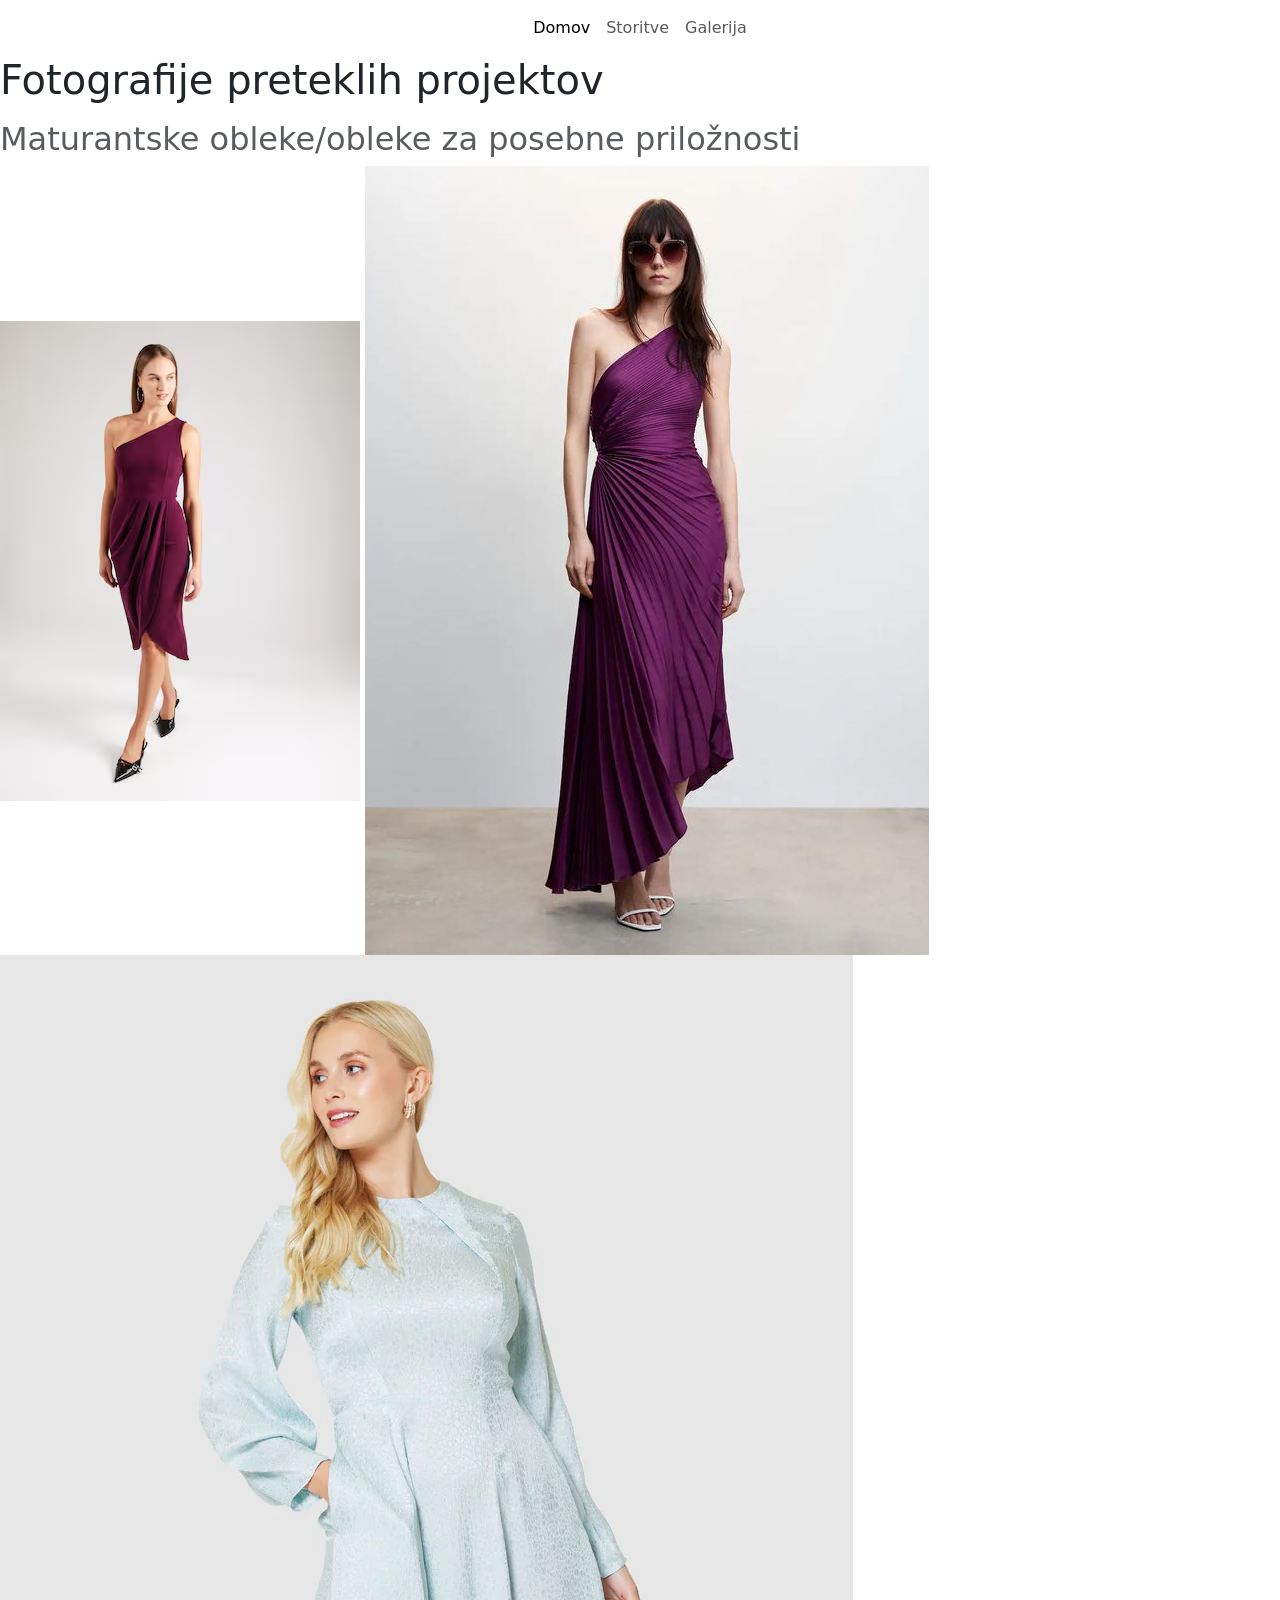
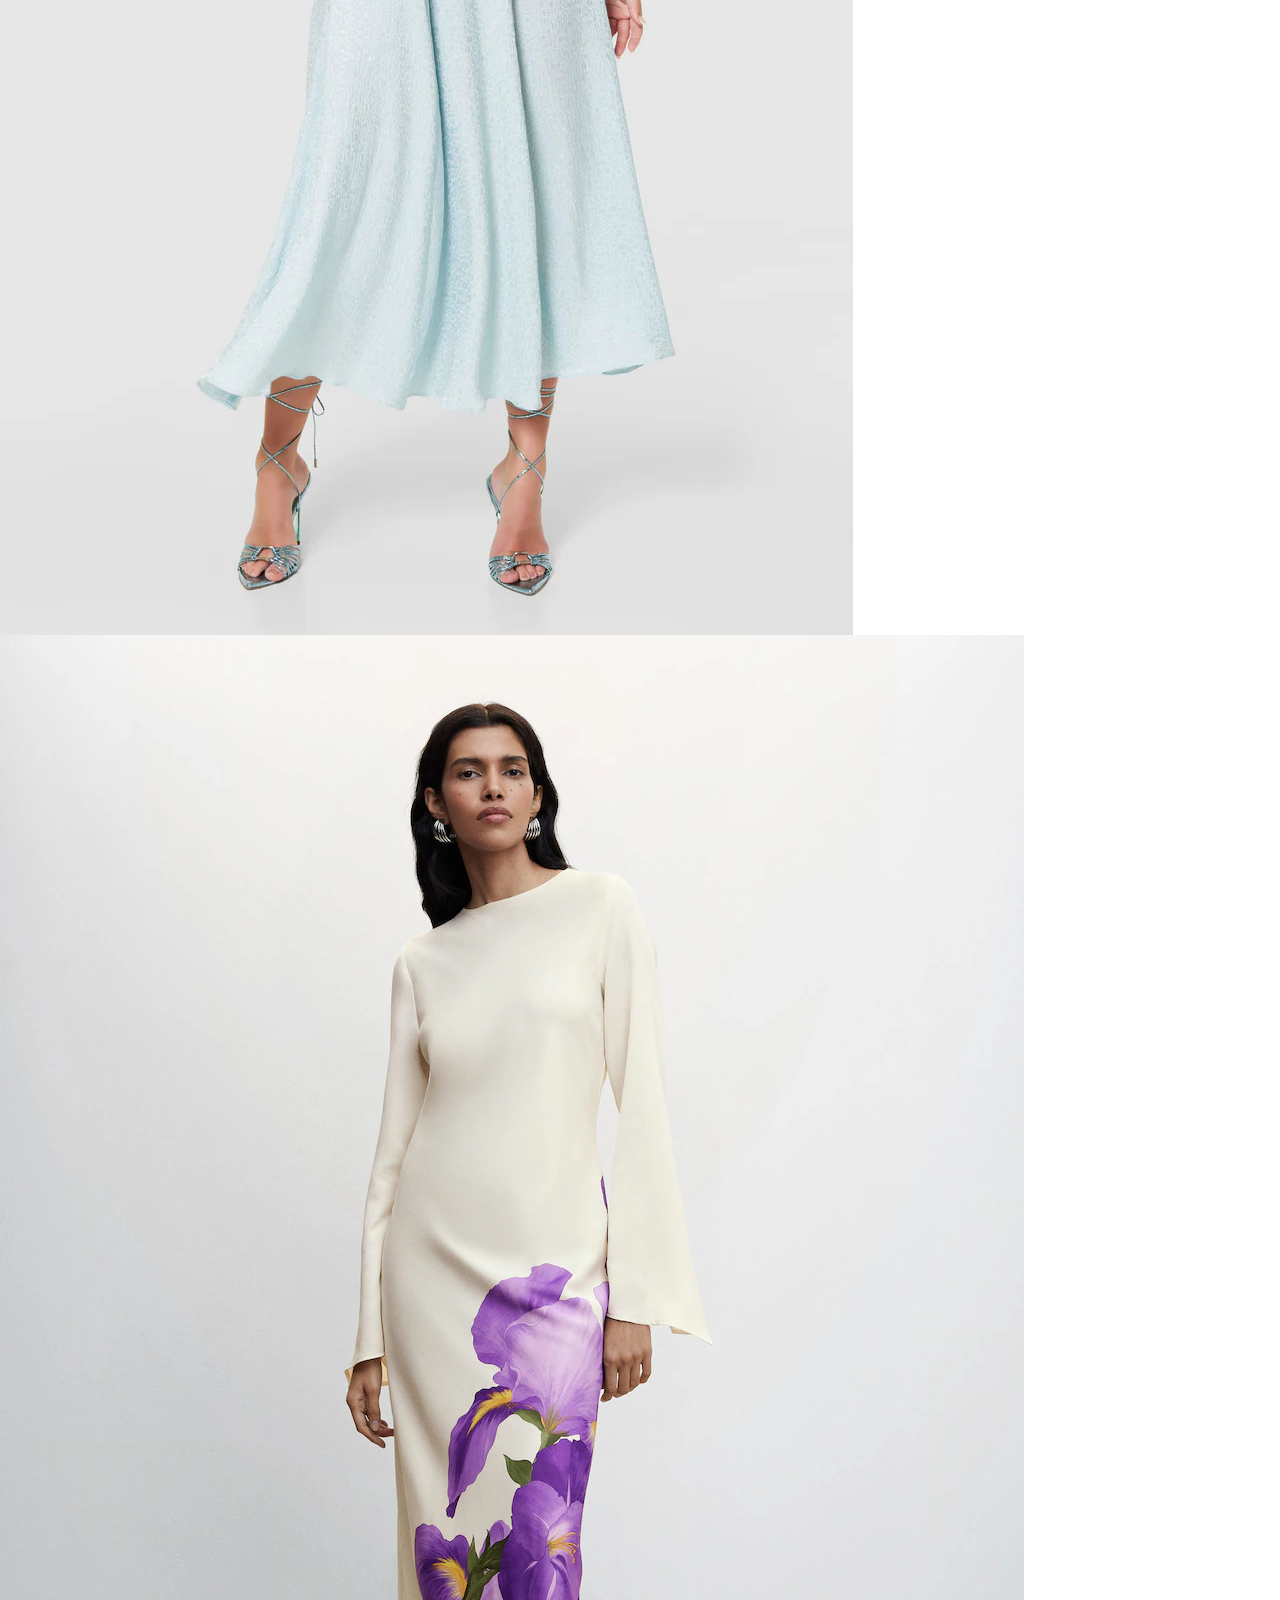
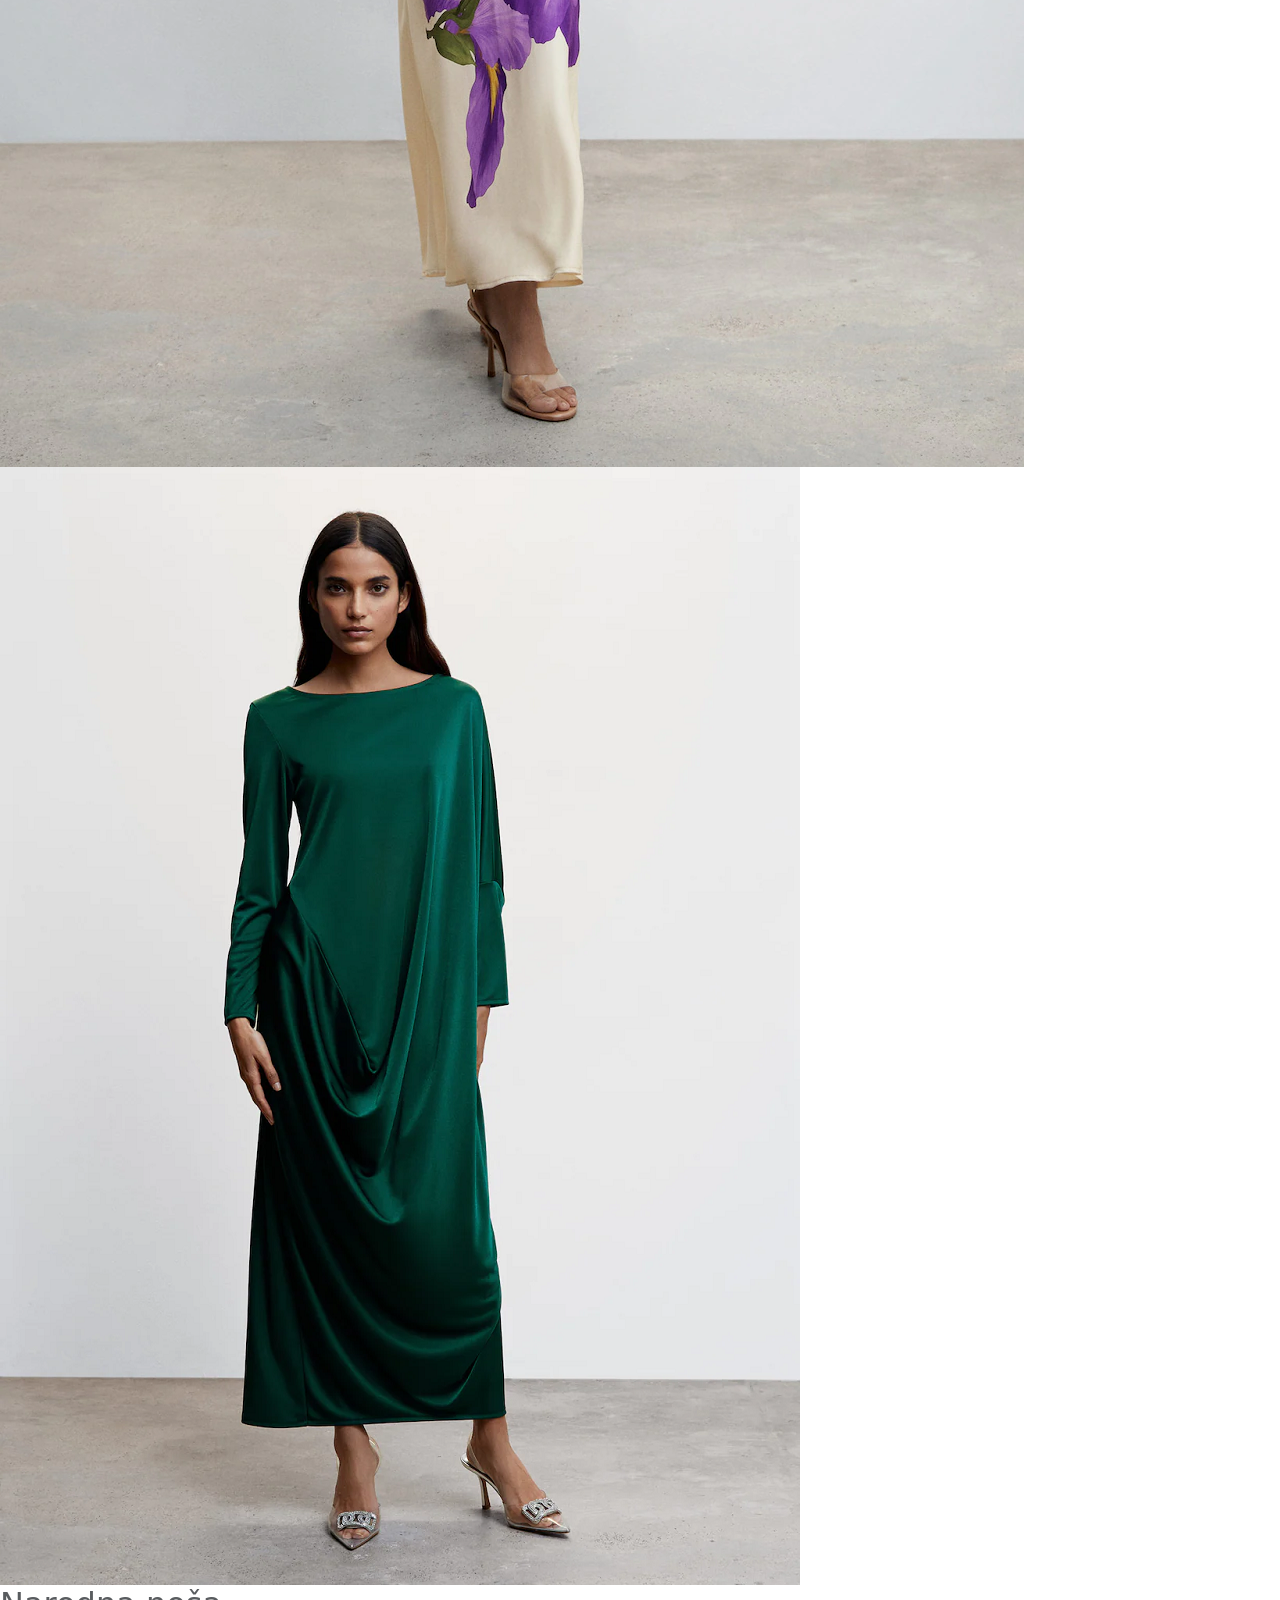
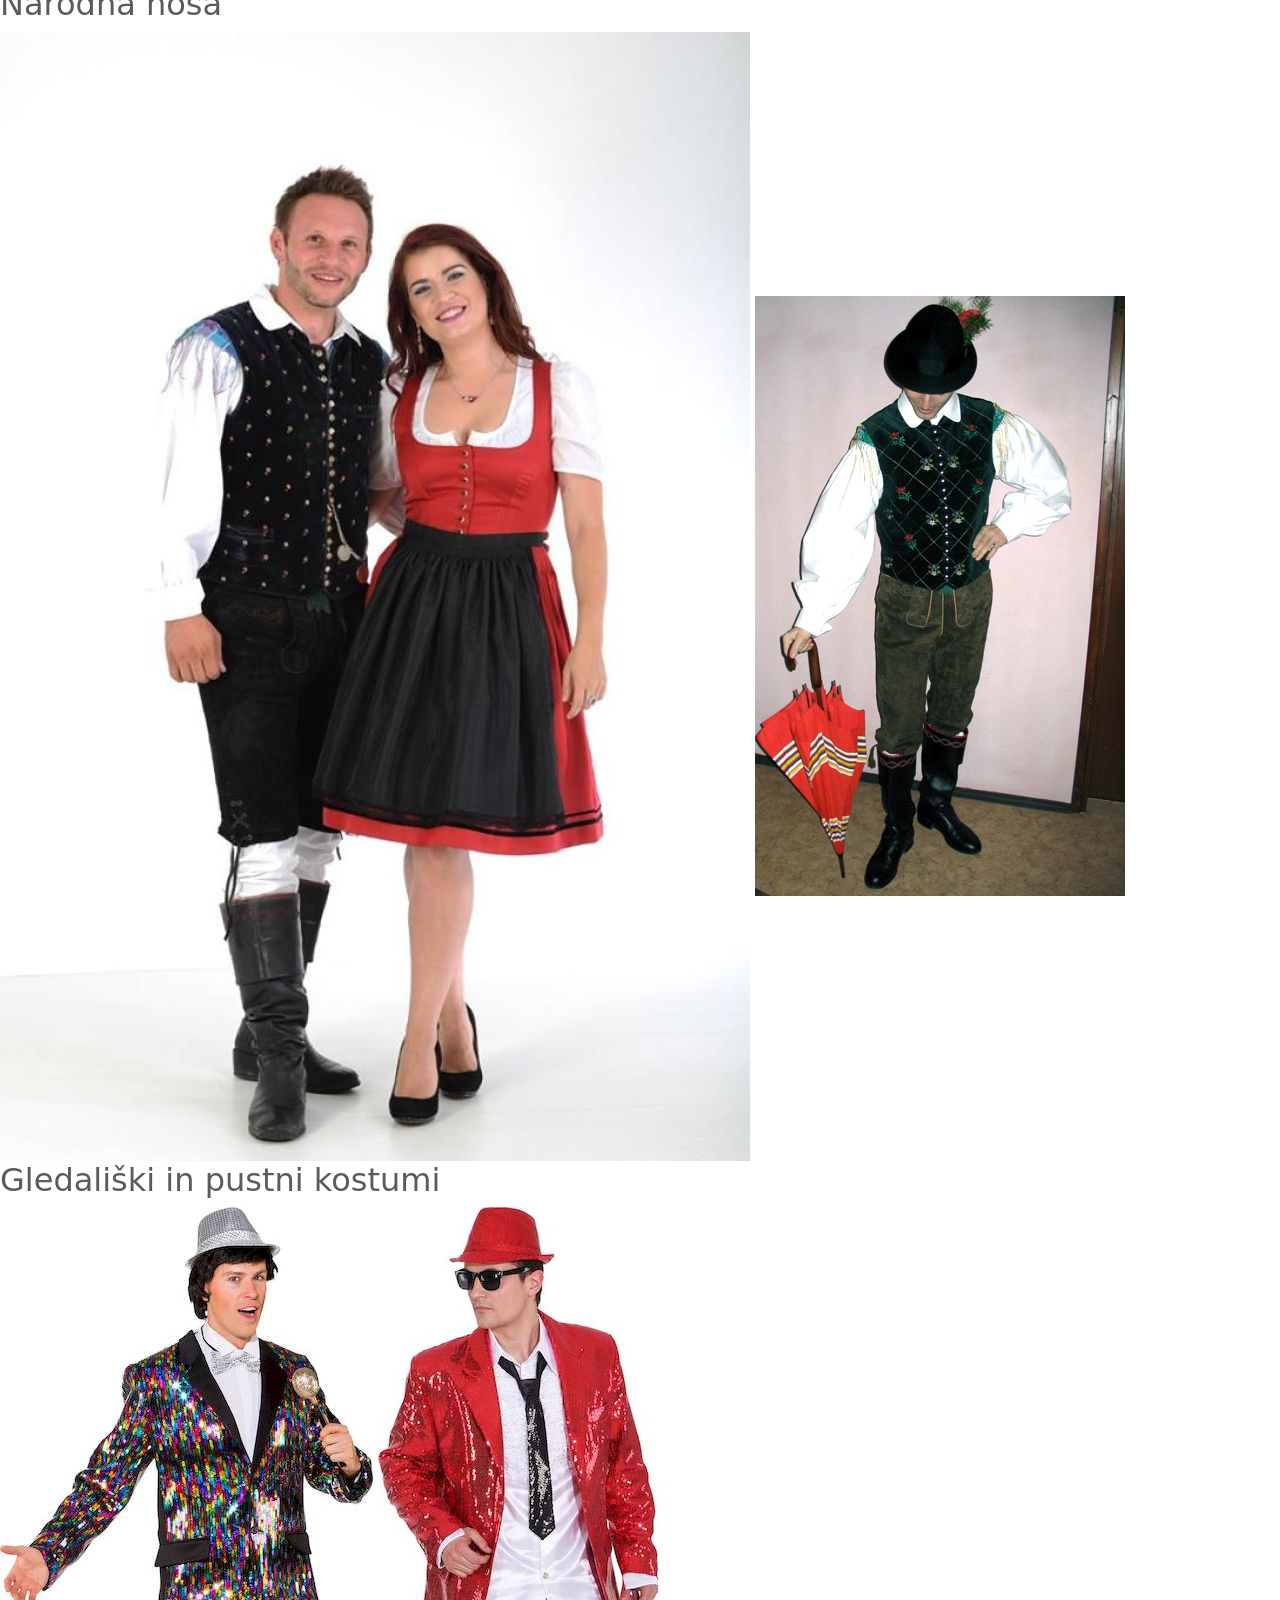
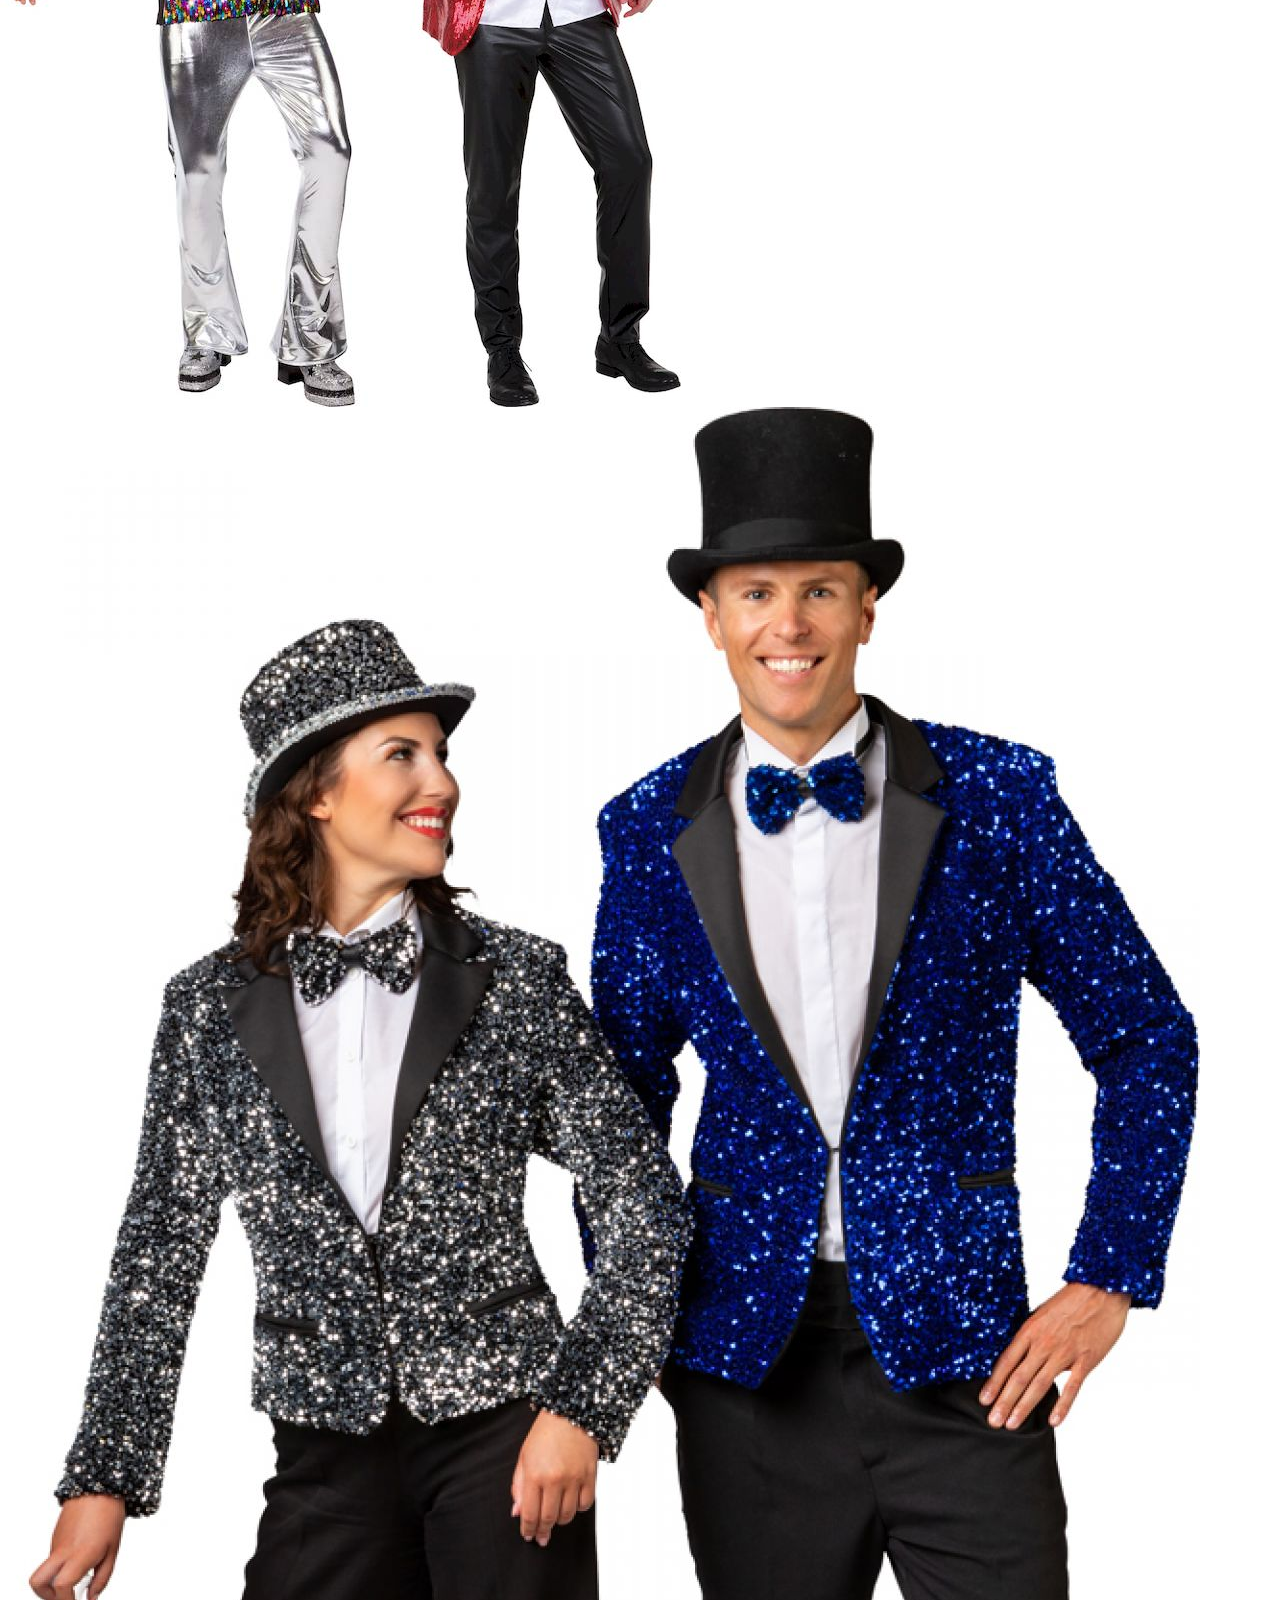
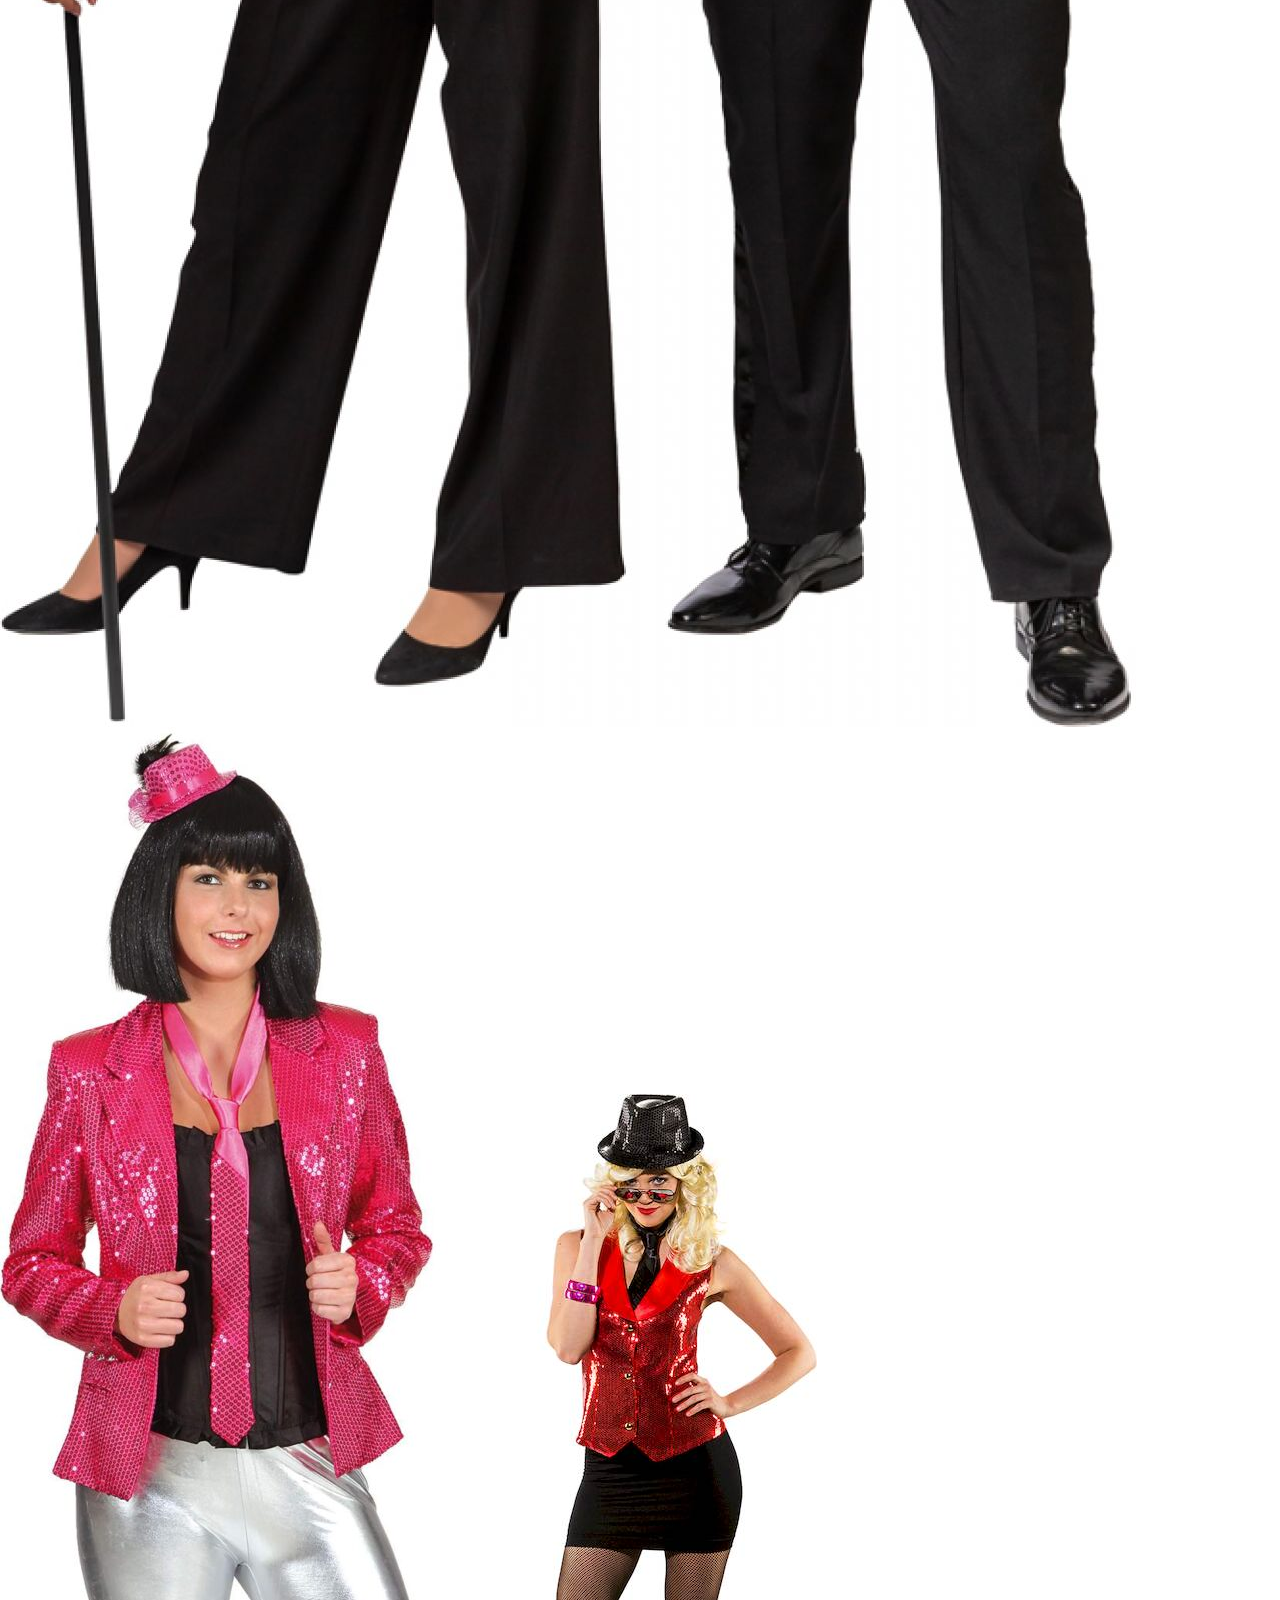
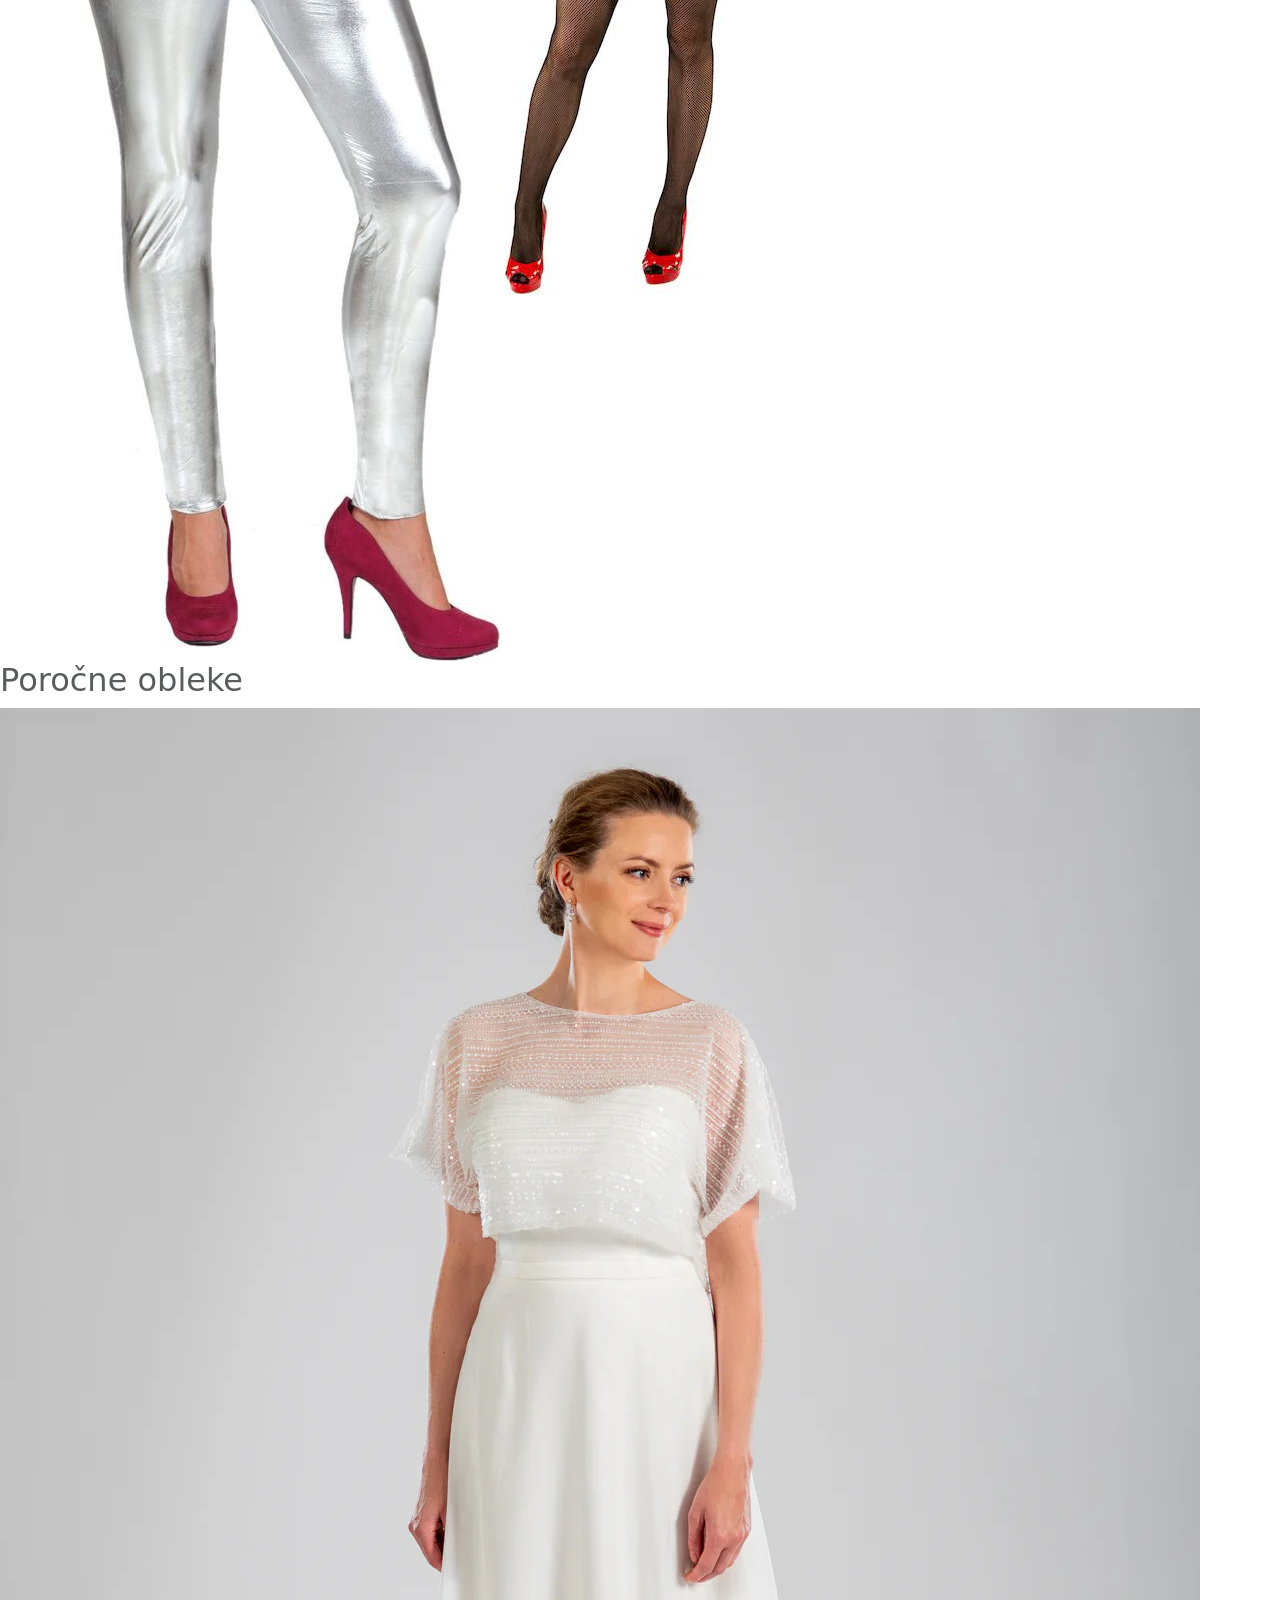
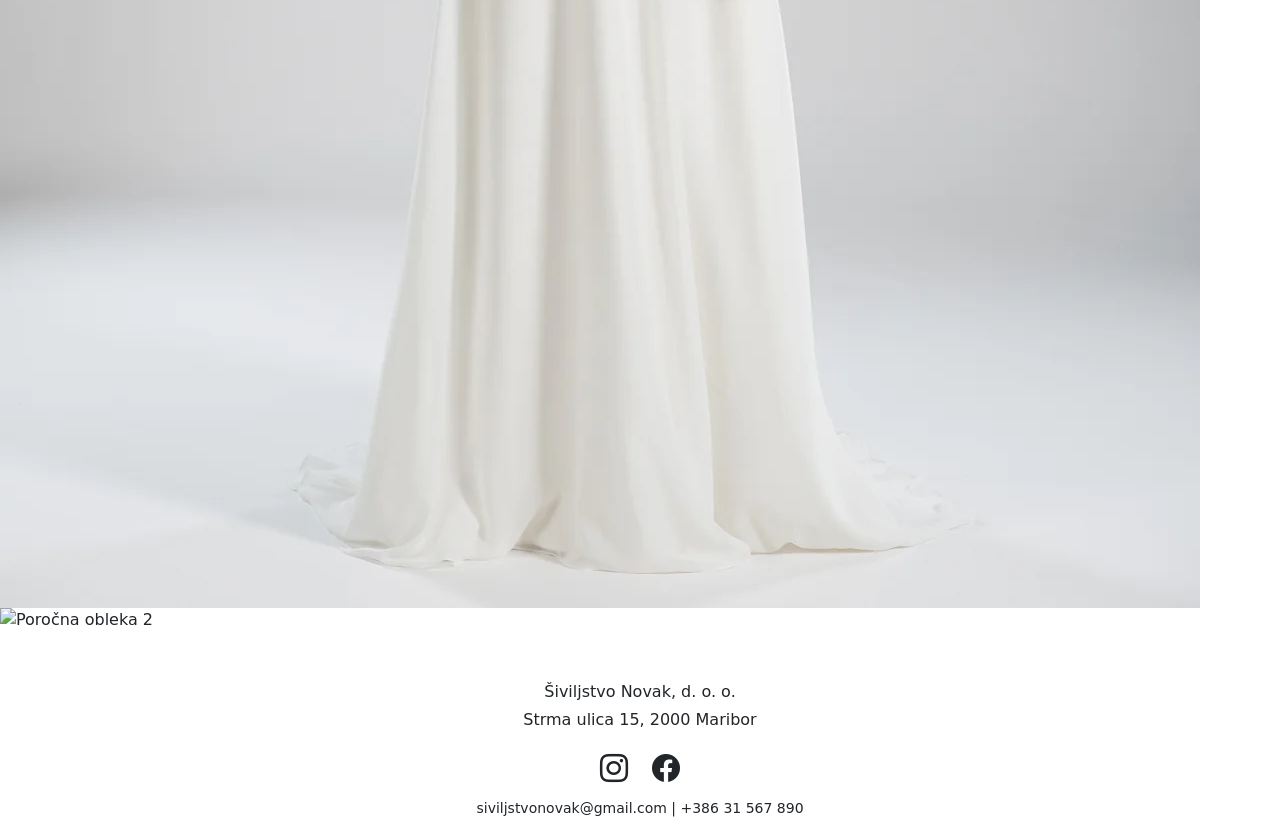
==== projekt/data/www/galerija.html @ 1df6805d "Add files via upload" ====
<!DOCTYPE html>
<html lang="sl">
<head>
    <meta charset="UTF-8">
    <meta name="viewport" content="width=device-width, initial-scale=1.0">
    <title>Galerija</title>
    <link href="https://cdn.jsdelivr.net/npm/bootstrap@5.3.0/dist/css/bootstrap.min.css" rel="stylesheet">
    <link rel="stylesheet" href="style.scss">
    <link rel="stylesheet" href="galerija.css">
    <link rel="stylesheet" href="https://cdn.jsdelivr.net/npm/bootstrap-icons@1.11.0/font/bootstrap-icons.css">
    <link rel="preconnect" href="https://fonts.googleapis.com">
    <link rel="preconnect" href="https://fonts.gstatic.com" crossorigin>
    <link href="https://fonts.googleapis.com/css2?family=Open+Sans:ital,wght@0,400;0,600;1,400&family=Playfair+Display:ital,wght@0,400..900;1,400..900&display=swap" rel="stylesheet">
   
</head>
<body>

    <nav class="navbar navbar-expand-lg sticky-top">
        <div class="container">
            <button class="navbar-toggler" type="button" data-bs-toggle="collapse" data-bs-target="#navbarNav">
                <span class="navbar-toggler-icon"></span>
            </button>
            <div class="collapse navbar-collapse justify-content-center" id="navbarNav">
                <ul class="navbar-nav">
                    <li class="nav-item"><a class="nav-link active" href="index.html">Domov</a></li>
                    <li class="nav-item"><a class="nav-link" href="storitve.html">Storitve</a></li>
                    <li class="nav-item"><a class="nav-link" href="galerija.html">Galerija</a></li>
                </ul>
            </div>
        </div>
    </nav>
    
        <h1 class="mb-3">Fotografije preteklih projektov</h1>

    <section class="gallery-section">
        <h2 class="text-muted">Maturantske obleke/obleke za posebne priložnosti</h2>
        <div class="image-row">
            <img src="maturantska1.jpg" alt="Obleka 1">
            <img src="maturantska2.jpg" alt="Obleka 2">
            <img src="maturantska3.jpg" alt="Obleka 3">
            <img src="maturantska4.jpg" alt="Obleka 4">
            <img src="maturantska5.jpg" alt="Obleka 5">
        </div>

        <h2 class="text-muted">Narodna noša</h2>
        <div class="image-row">
            <img src="narodna1.jpg" alt="Narodna noša 1">
            <img src="narodna2.jpg" alt="Narodna noša 2">
        </div>

        <h2 class="text-muted">Gledališki in pustni kostumi</h2>
        <div class="image-row">
            <img src="pust1.jpg" class="kostum-slika" alt="Kostum 1">
            <img src="pust2.jpg" class="kostum-slika" alt="Kostum 2">
            <img src="pust3.jpg" class="kostum-slika" alt="Kostum 3">
            <img src="pust4.jpg" class="kostum-slika" alt="Kostum 4">
            <img src="pust5.jpg" class="kostum-slika" alt="Kostum 5">
        </div>

        <h2 class="text-muted">Poročne obleke</h2>
        <div class="image-row">
            <img src="porocna1.jpg" alt="Poročna obleka 1">
            <img src="poročna2.jpg" alt="Poročna obleka 2">
        </div>
    </section>

    <footer class="footer py-4"></footer>
        <div class="container text-center">
            <p class="mb-1">Šiviljstvo Novak, d. o. o.</p>
            <p>Strma ulica 15, 2000 Maribor</p>
            <div class="fs-3 mb-2">
                <i class="bi bi-instagram me-3"></i>
                <i class="bi bi-facebook"></i>
            </div>
            <p class="small">siviljstvonovak@gmail.com | +386 31 567 890</p>
        </div>
    </footer>


</body>
</html>
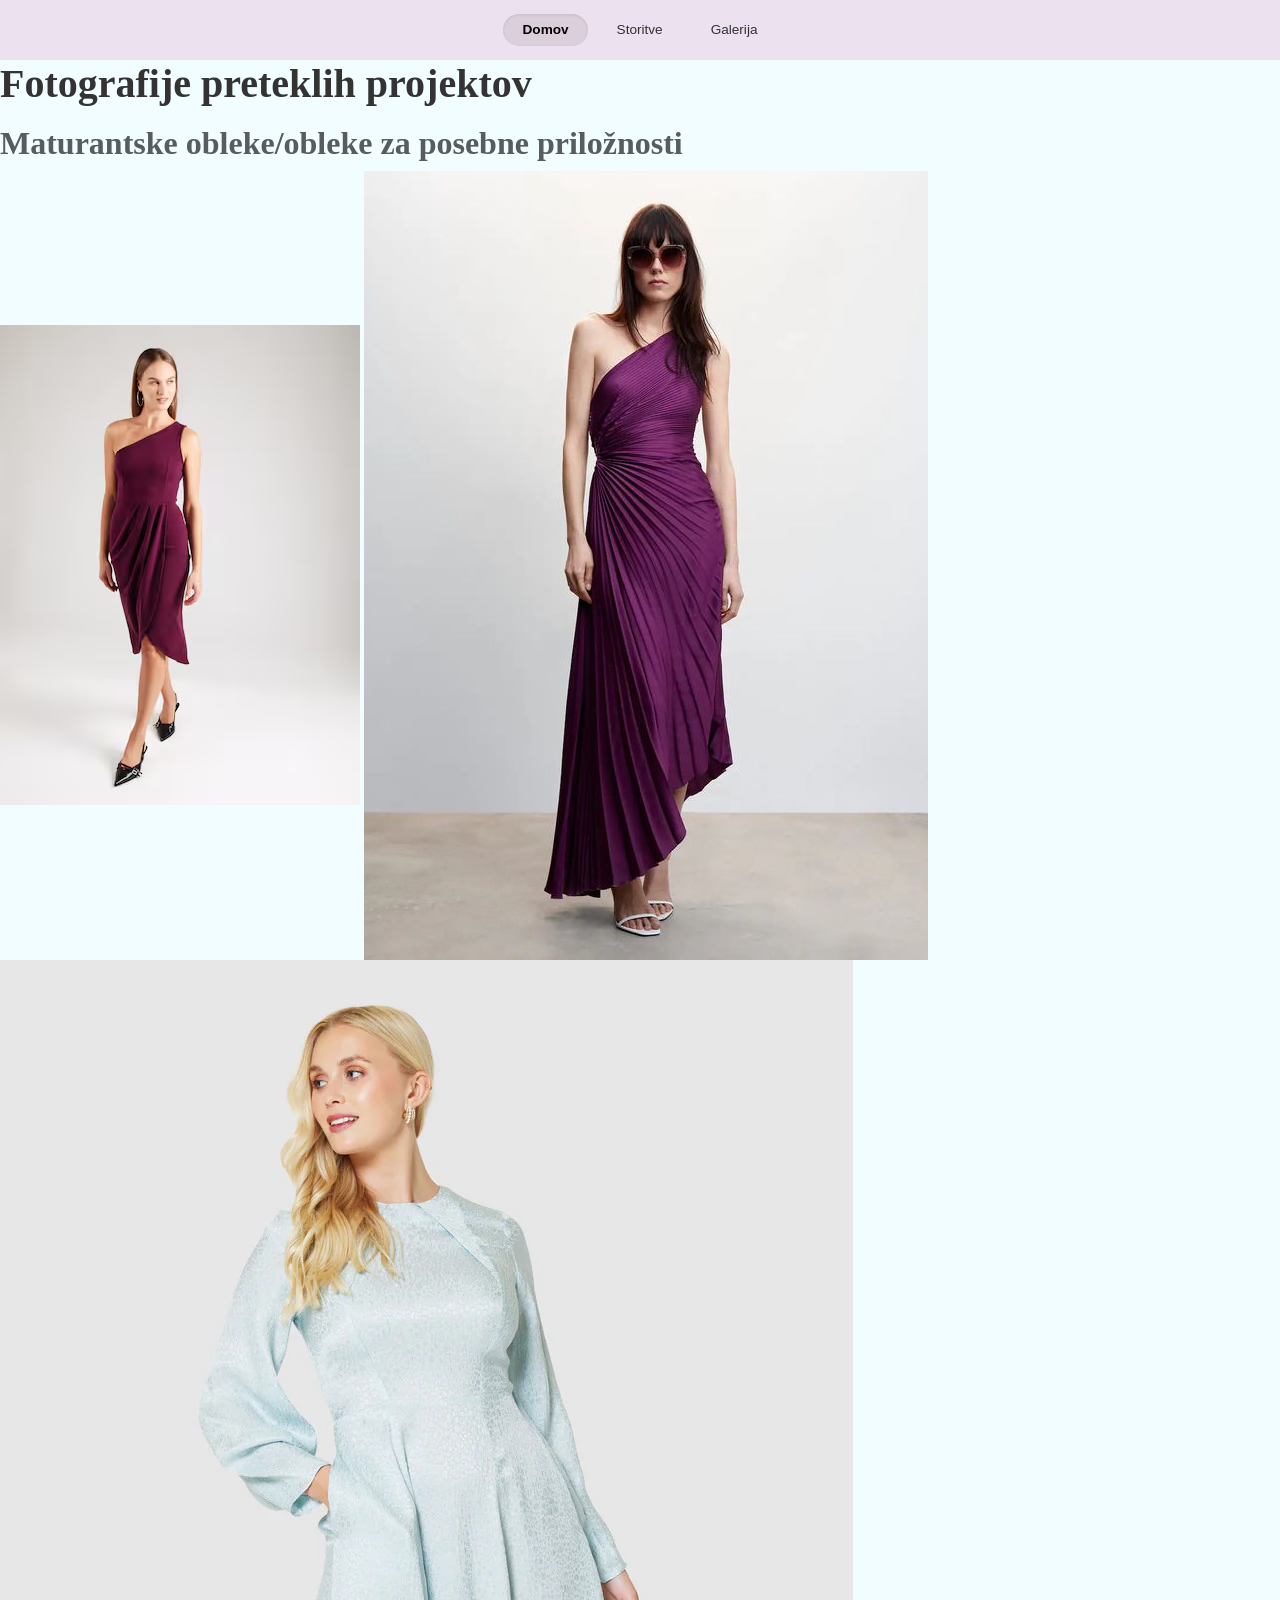
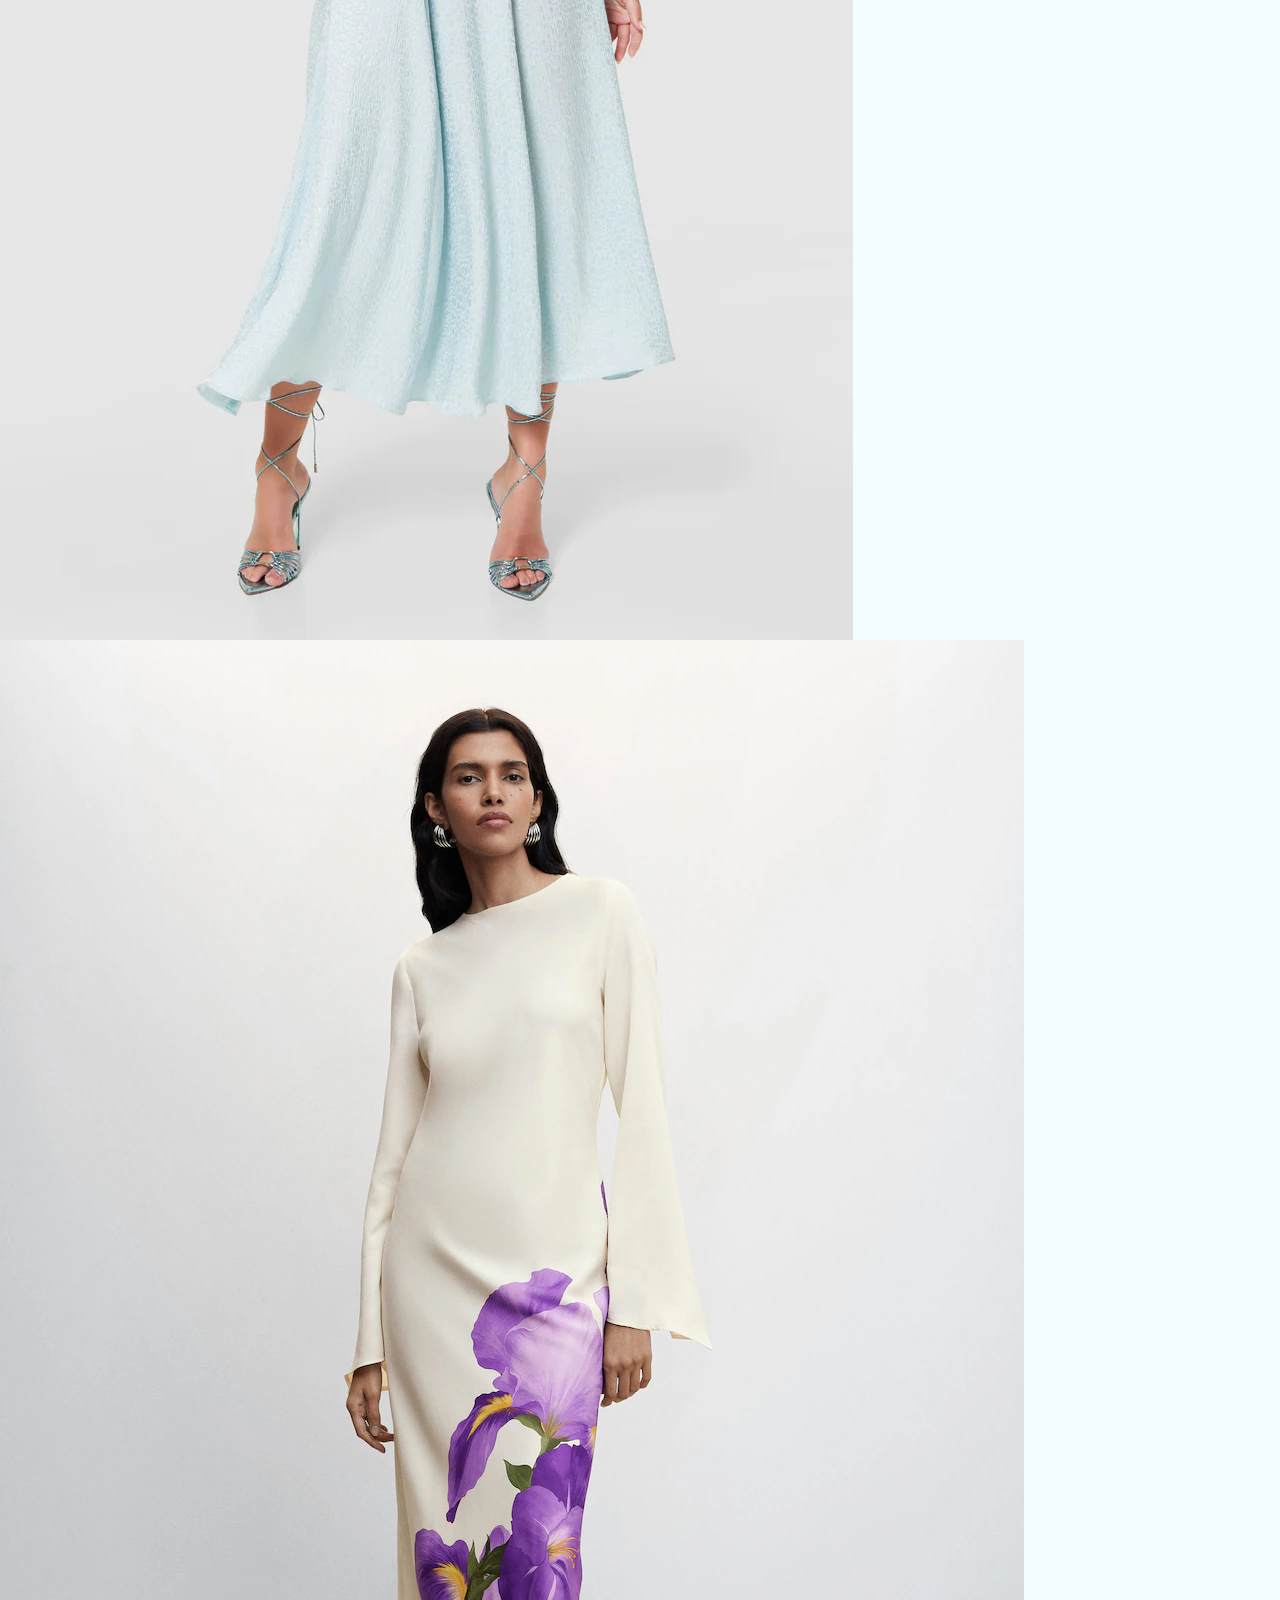
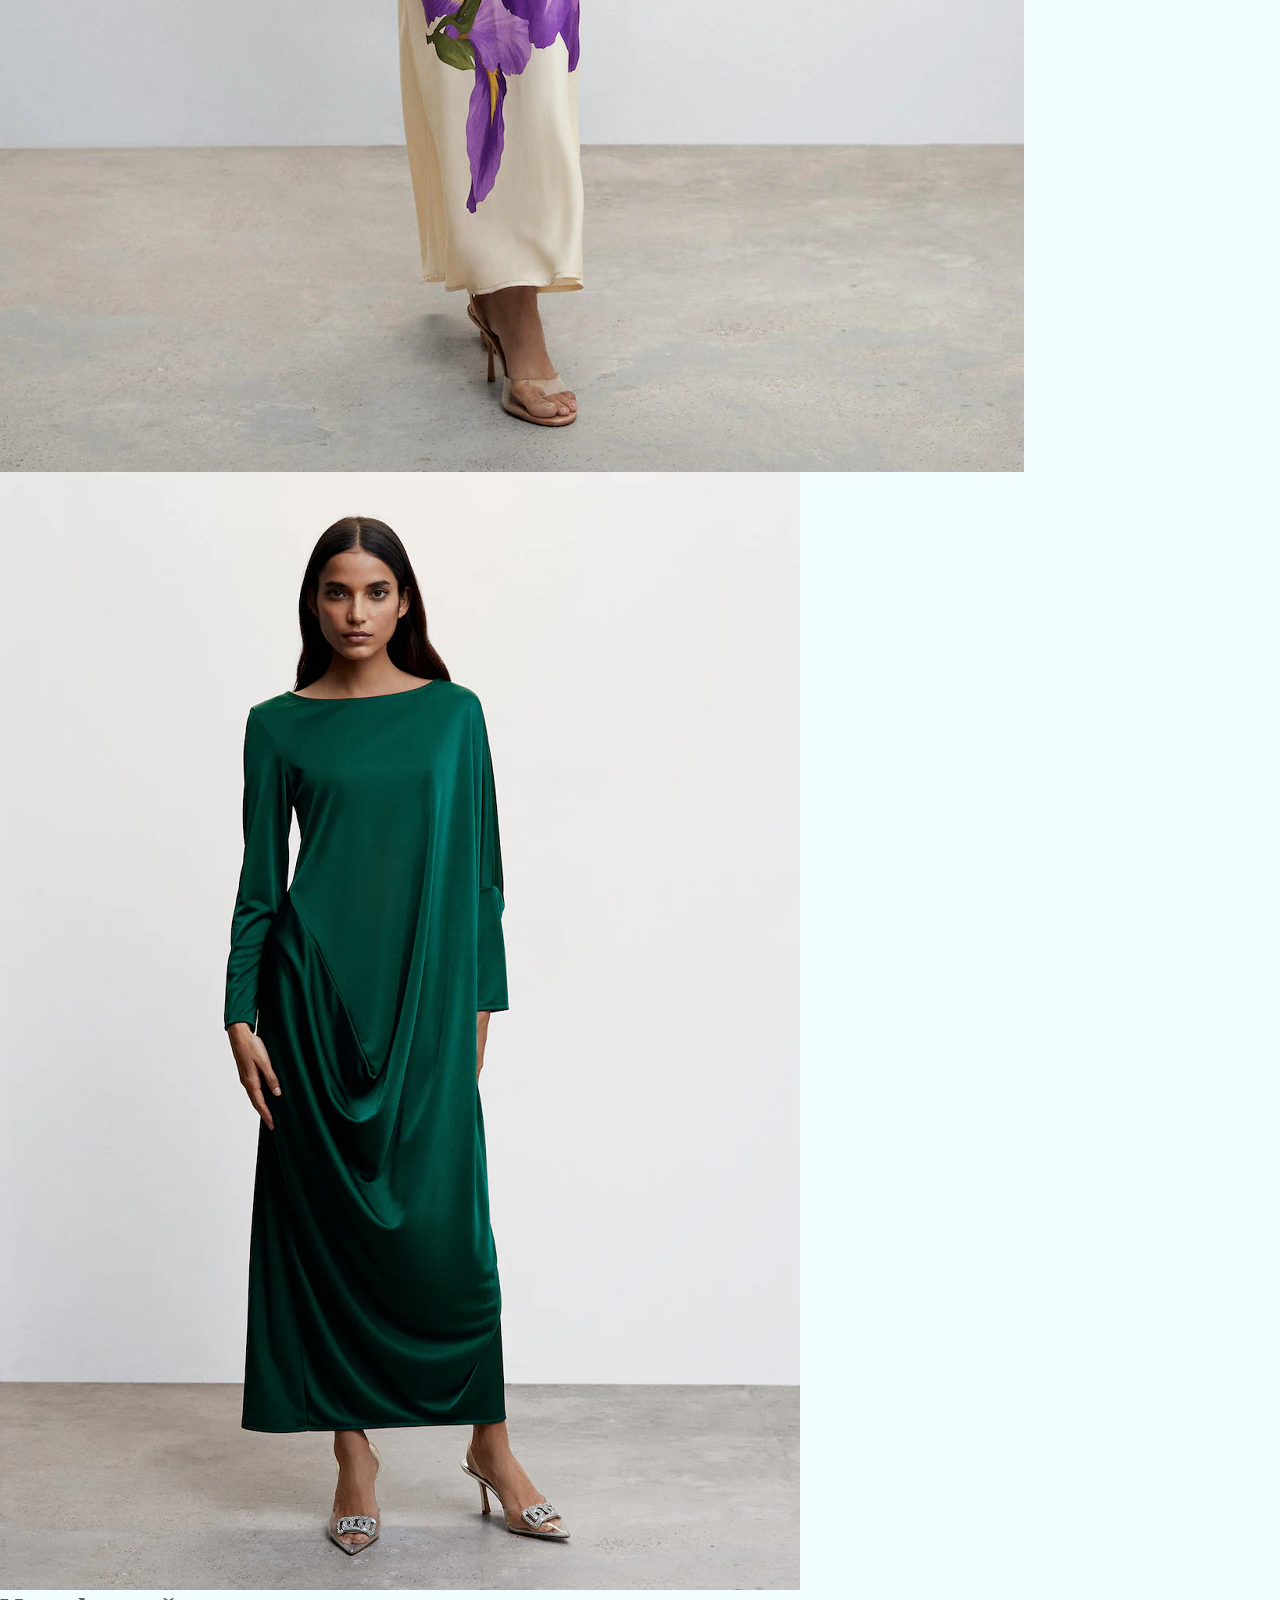
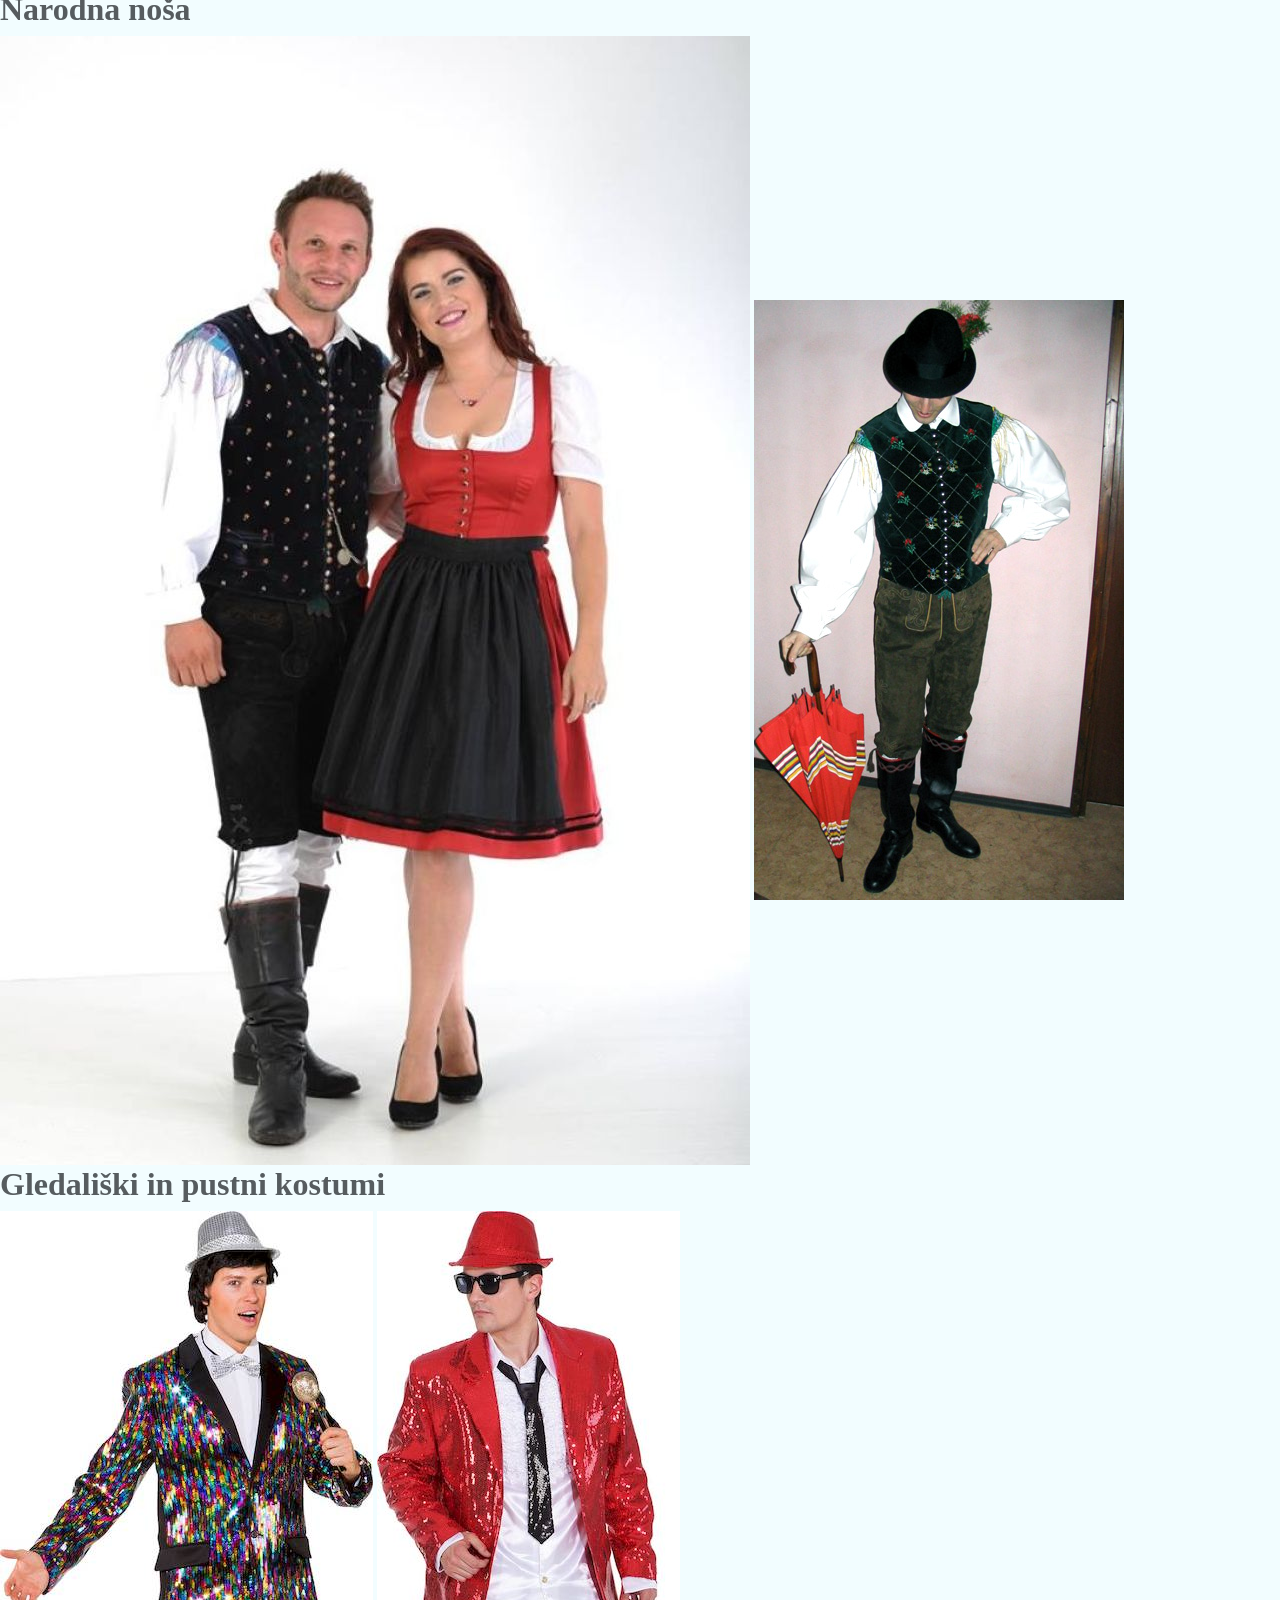
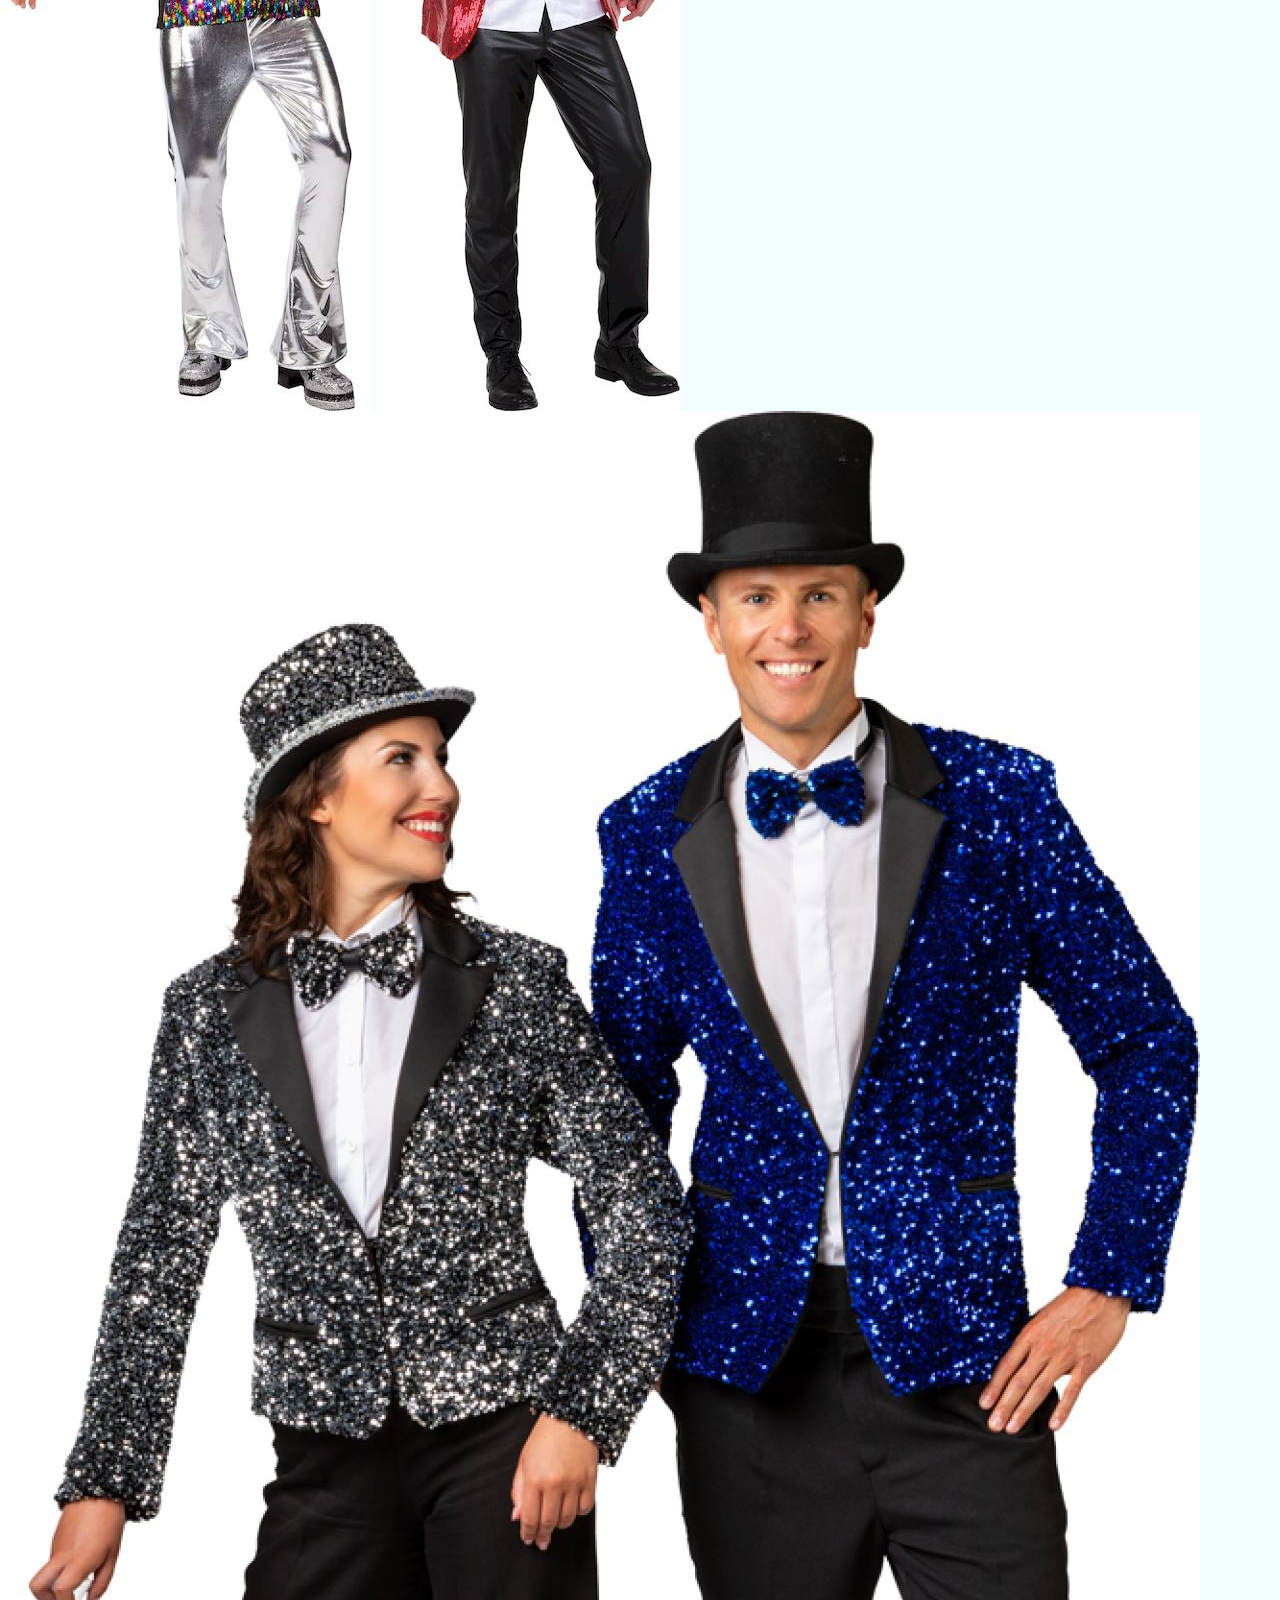
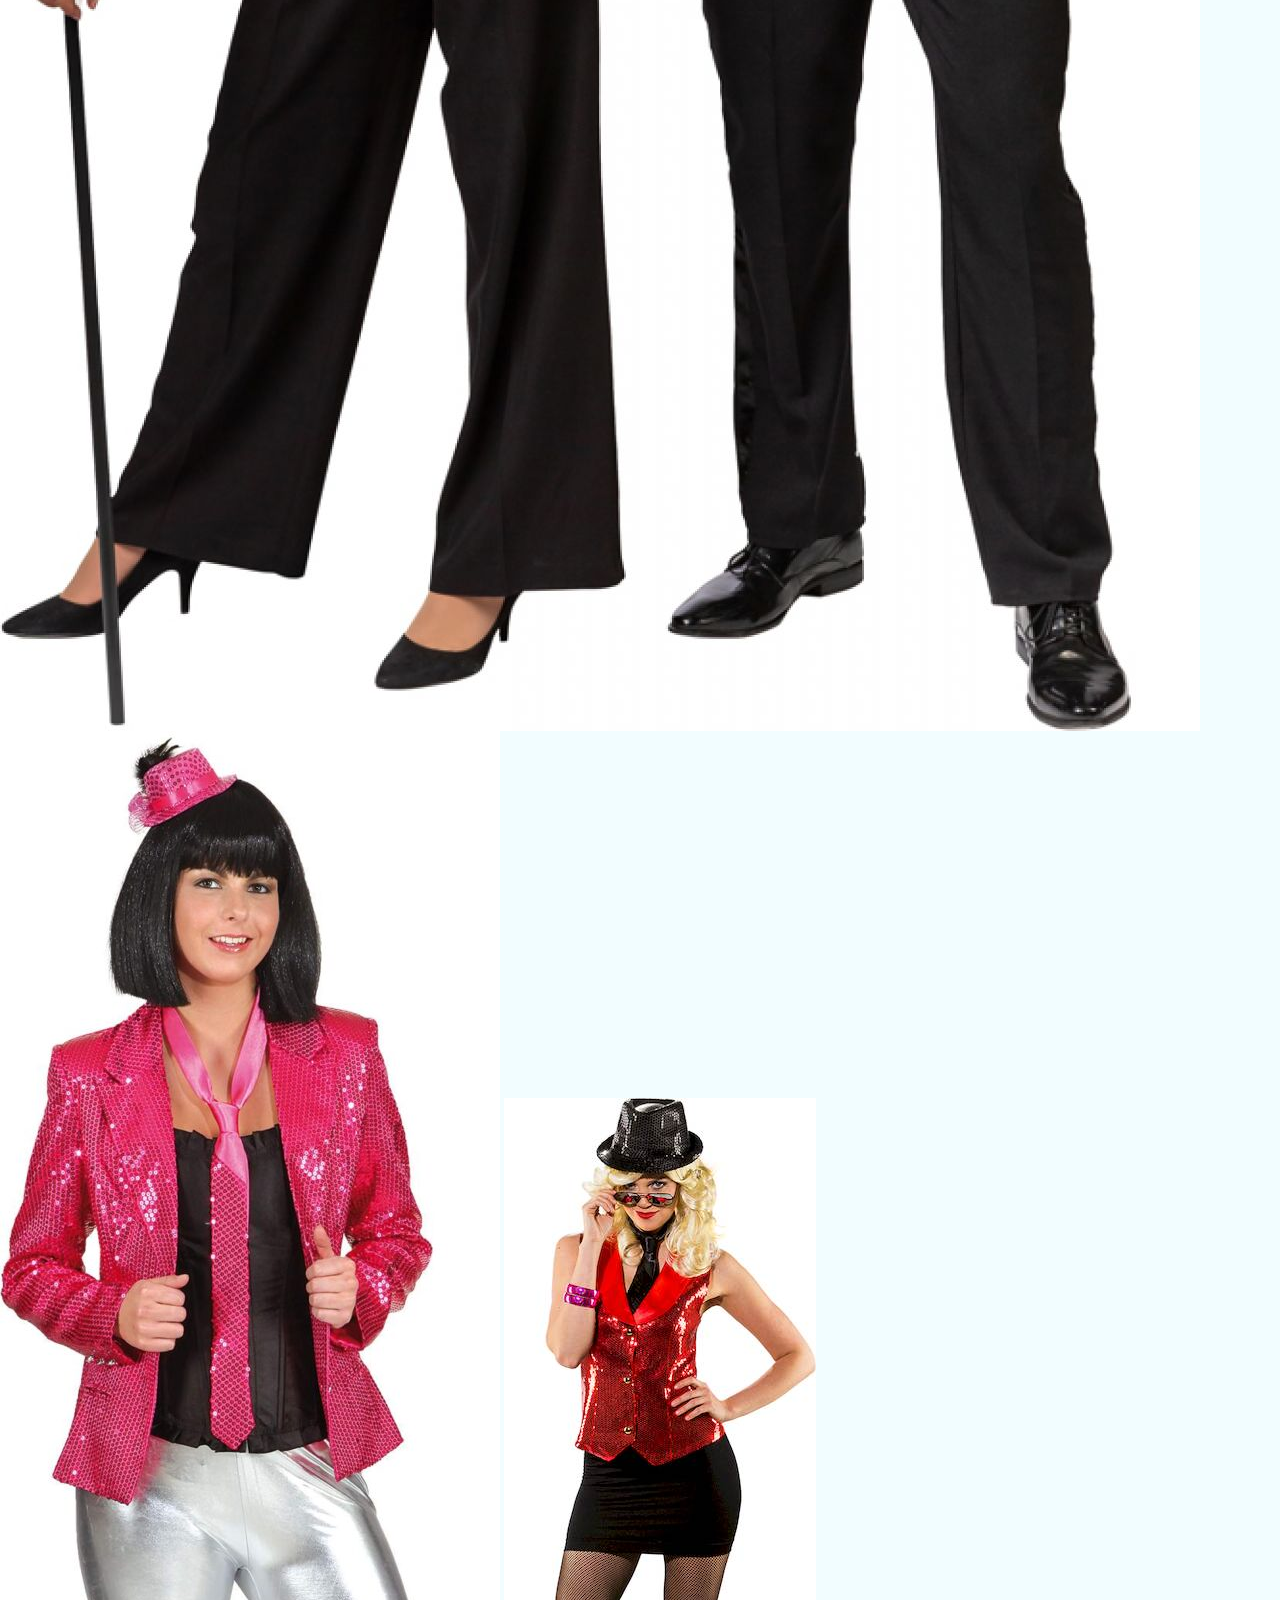
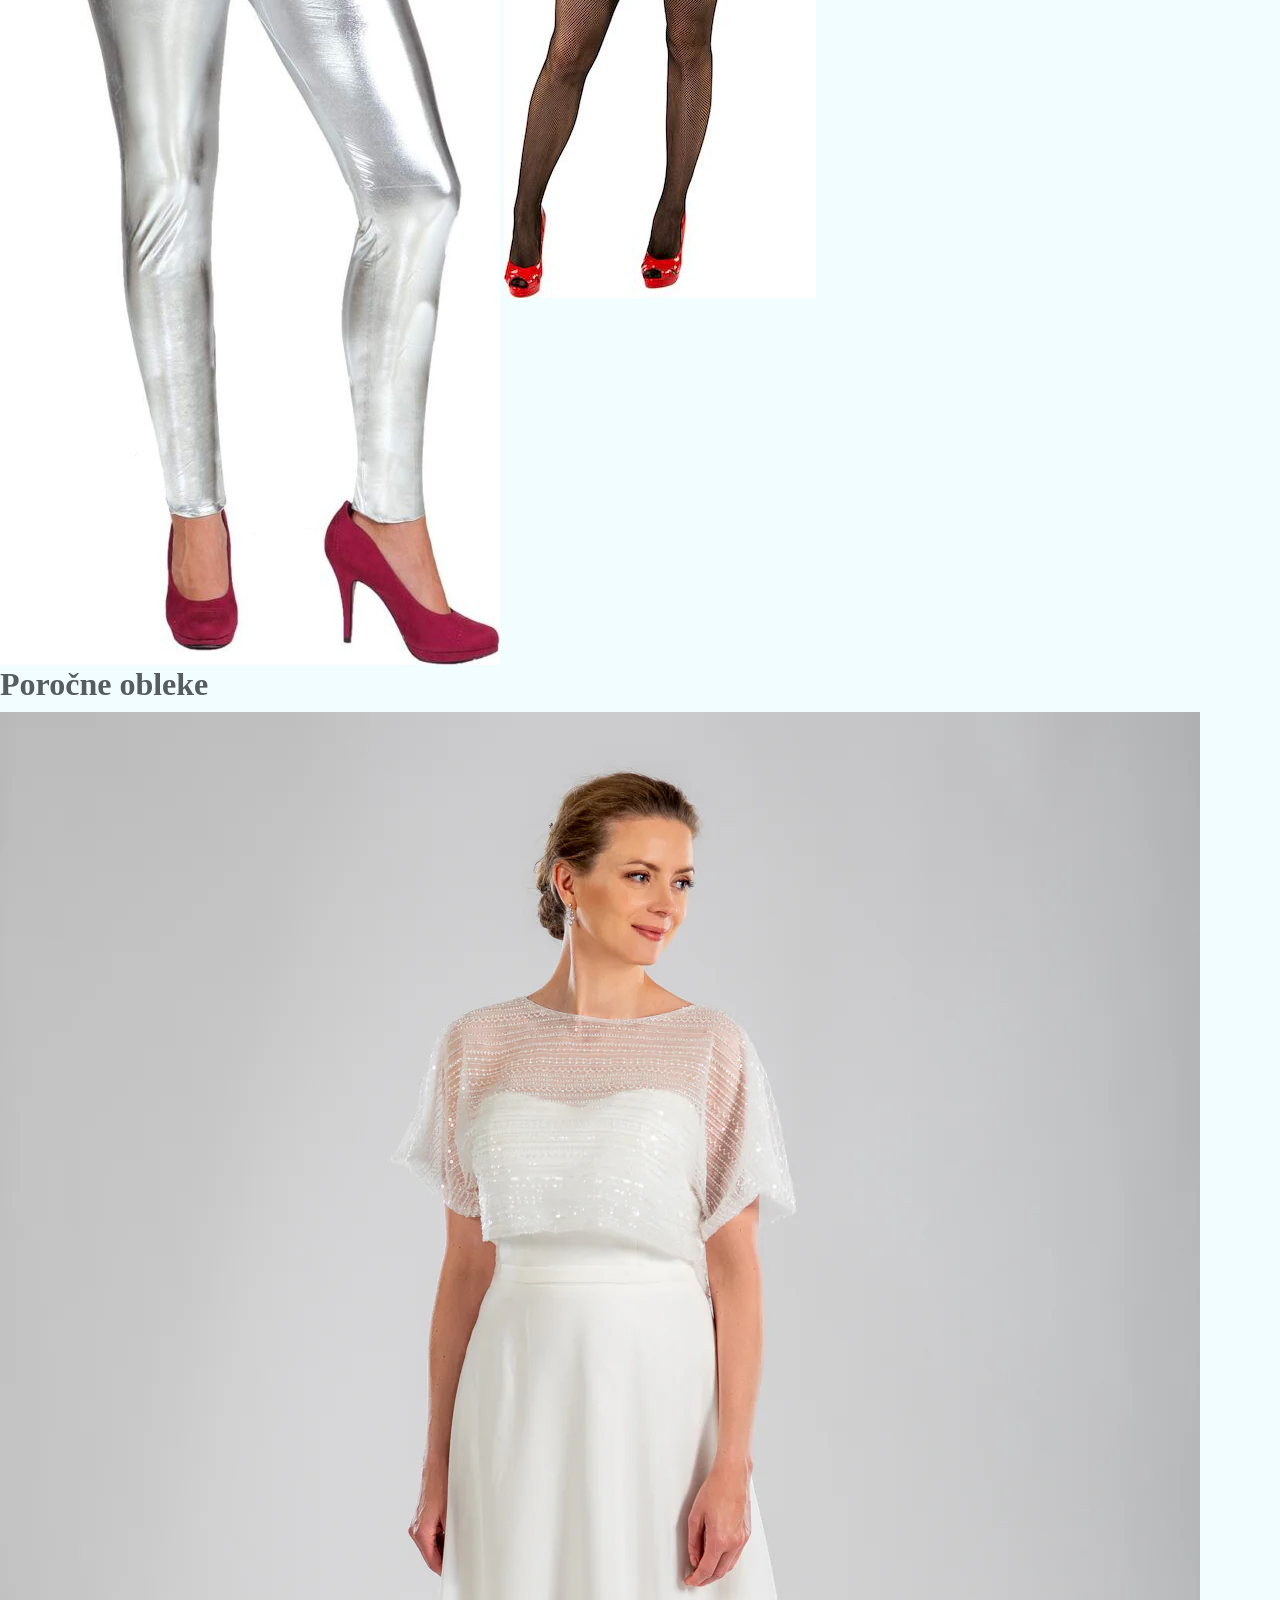
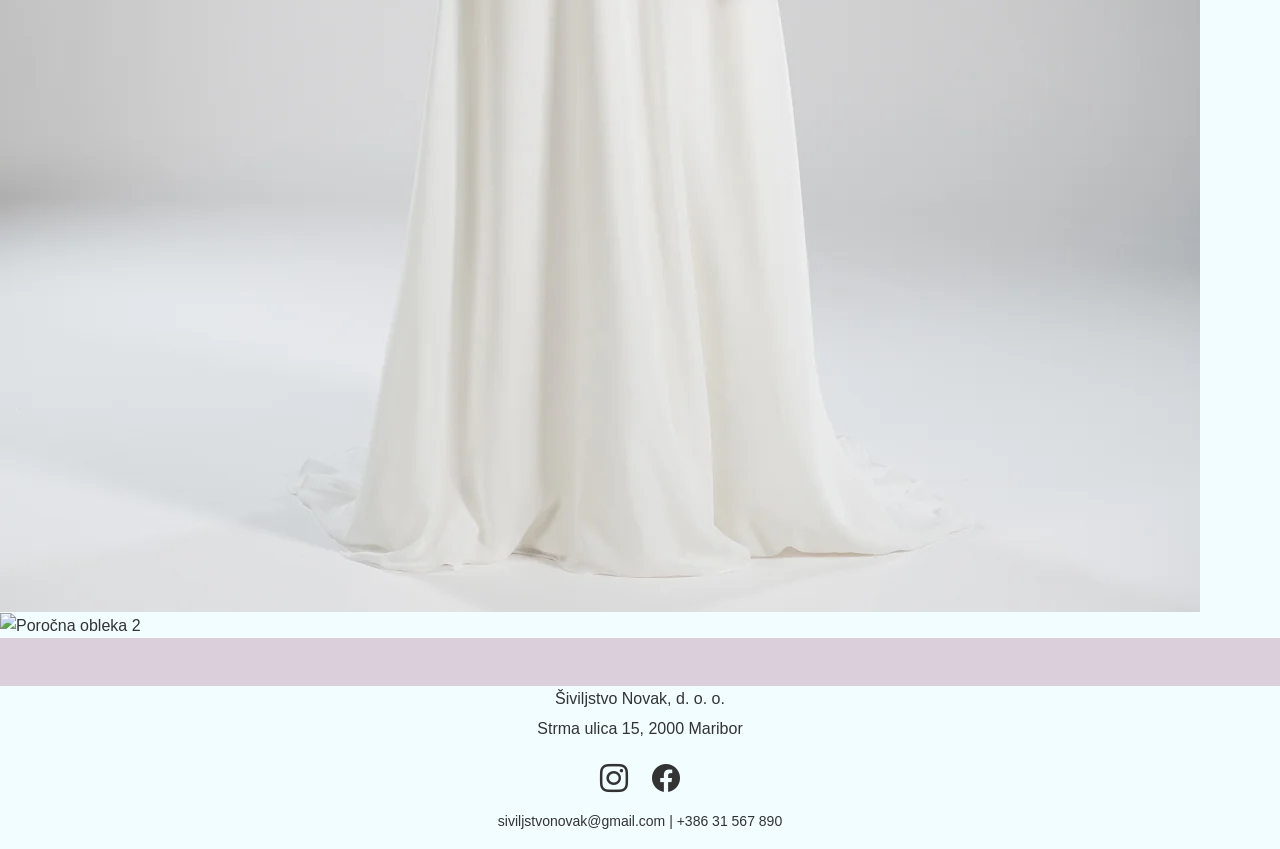
==== commit fdc766a0: "Update galerija.html" ====
--- a/projekt/data/www/galerija.html
+++ b/projekt/data/www/galerija.html
@@ -5,8 +5,7 @@
     <meta name="viewport" content="width=device-width, initial-scale=1.0">
     <title>Galerija</title>
     <link href="https://cdn.jsdelivr.net/npm/bootstrap@5.3.0/dist/css/bootstrap.min.css" rel="stylesheet">
-    <link rel="stylesheet" href="style.scss">
-    <link rel="stylesheet" href="galerija.css">
+    <link rel="stylesheet" href="css/style.css">
     <link rel="stylesheet" href="https://cdn.jsdelivr.net/npm/bootstrap-icons@1.11.0/font/bootstrap-icons.css">
     <link rel="preconnect" href="https://fonts.googleapis.com">
     <link rel="preconnect" href="https://fonts.gstatic.com" crossorigin>
@@ -78,4 +77,4 @@
 
 
 </body>
-</html>+</html>
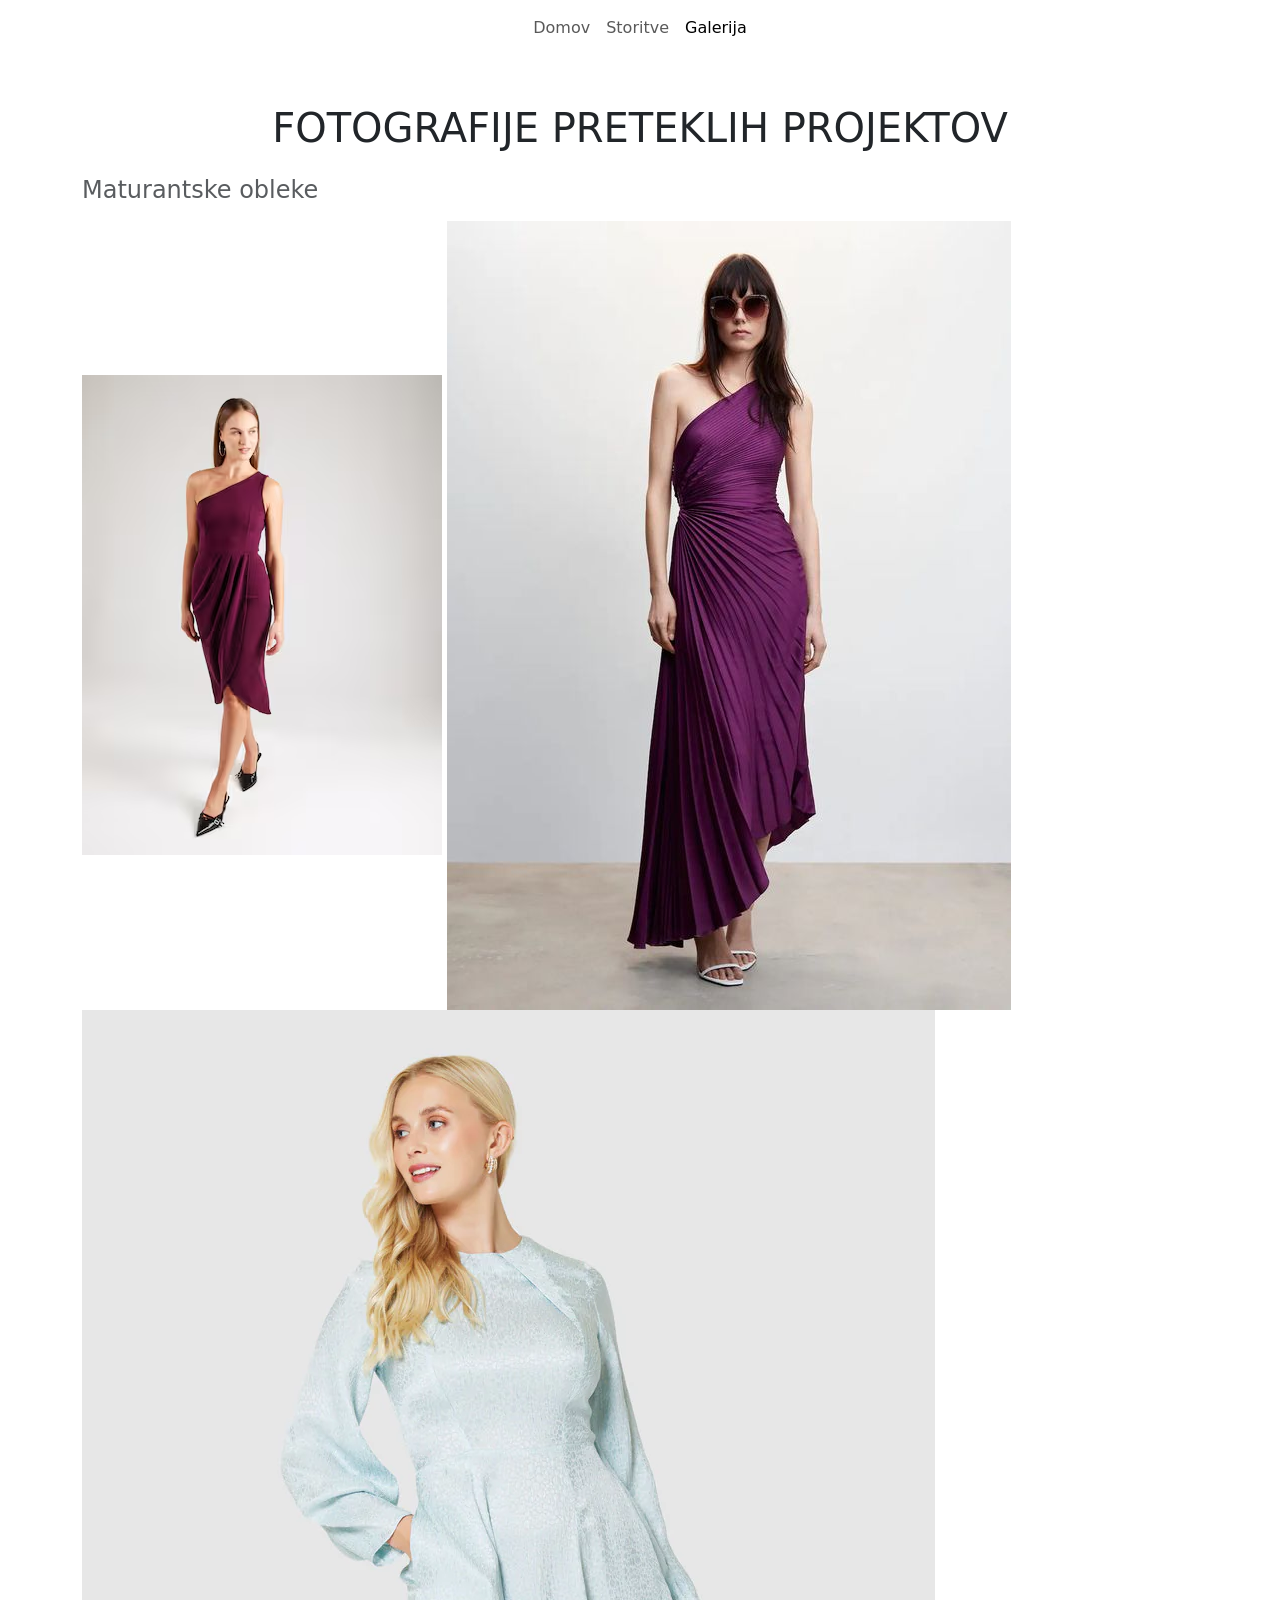
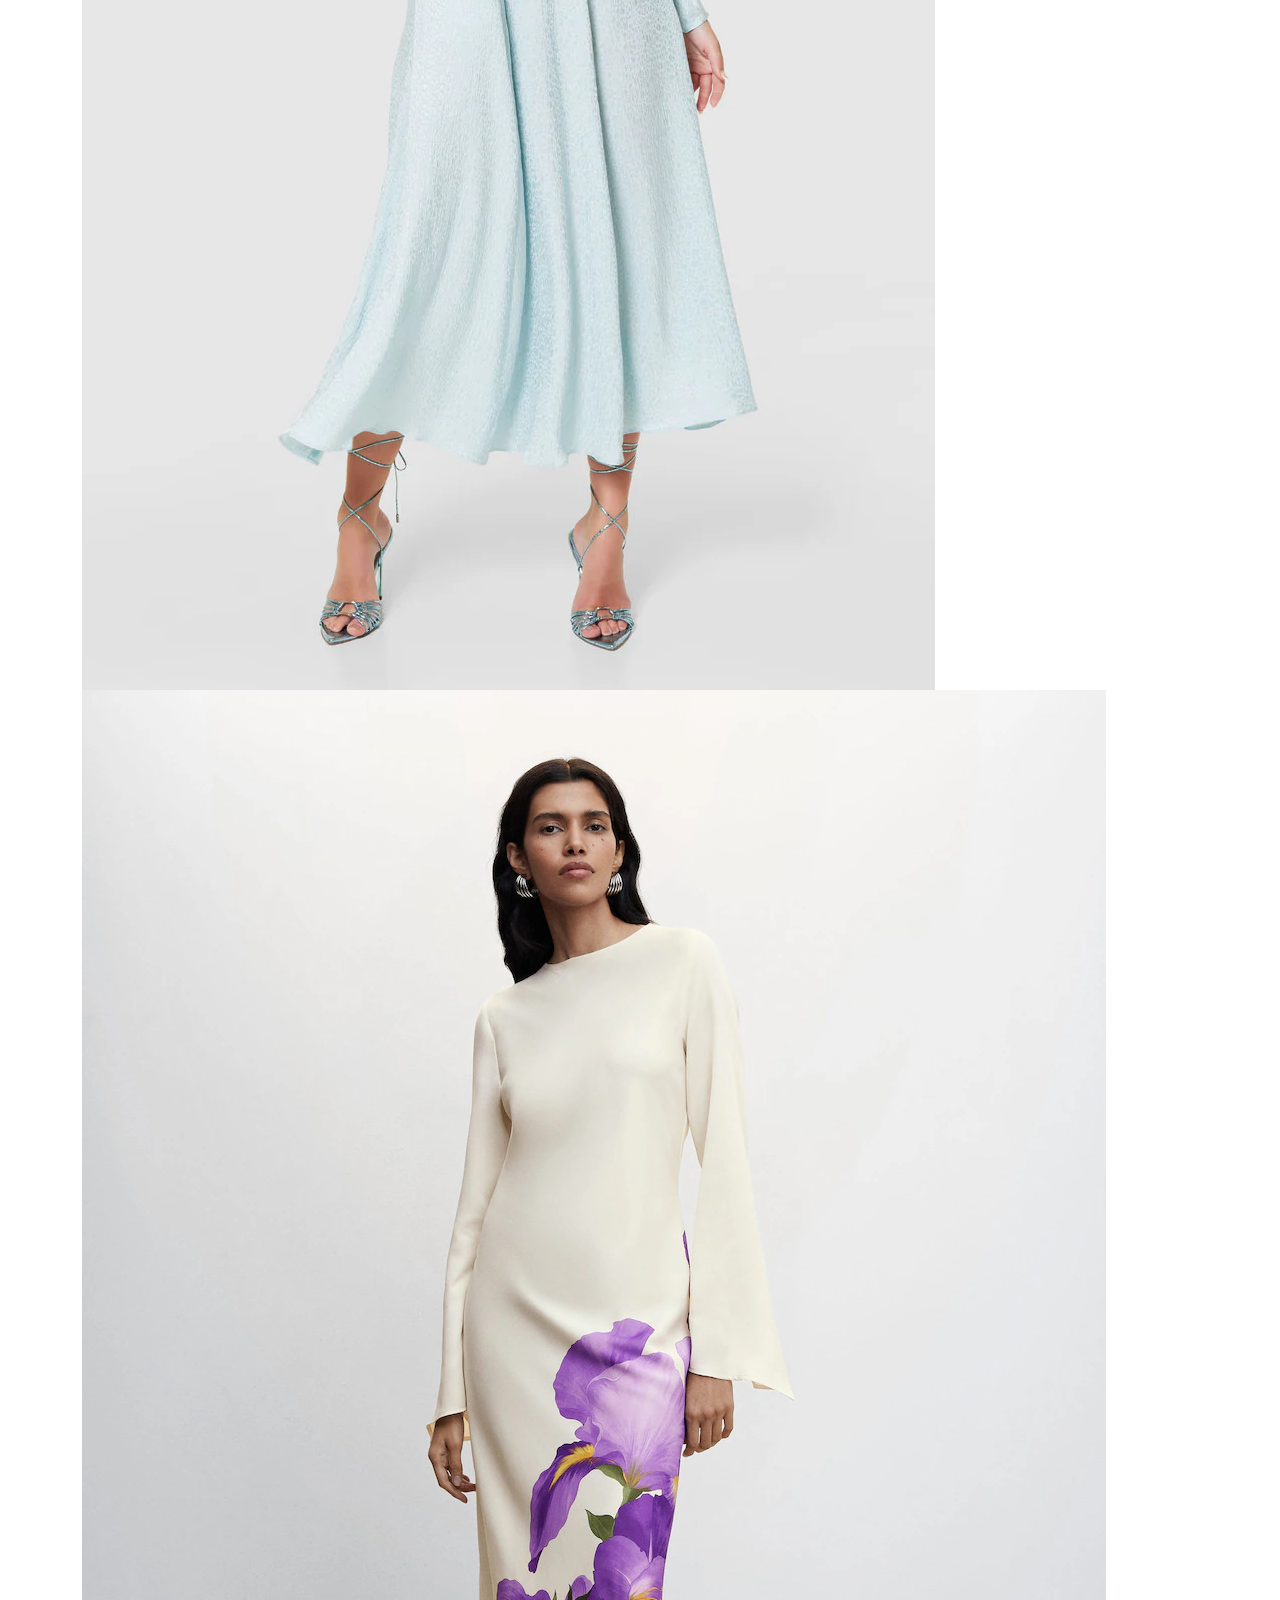
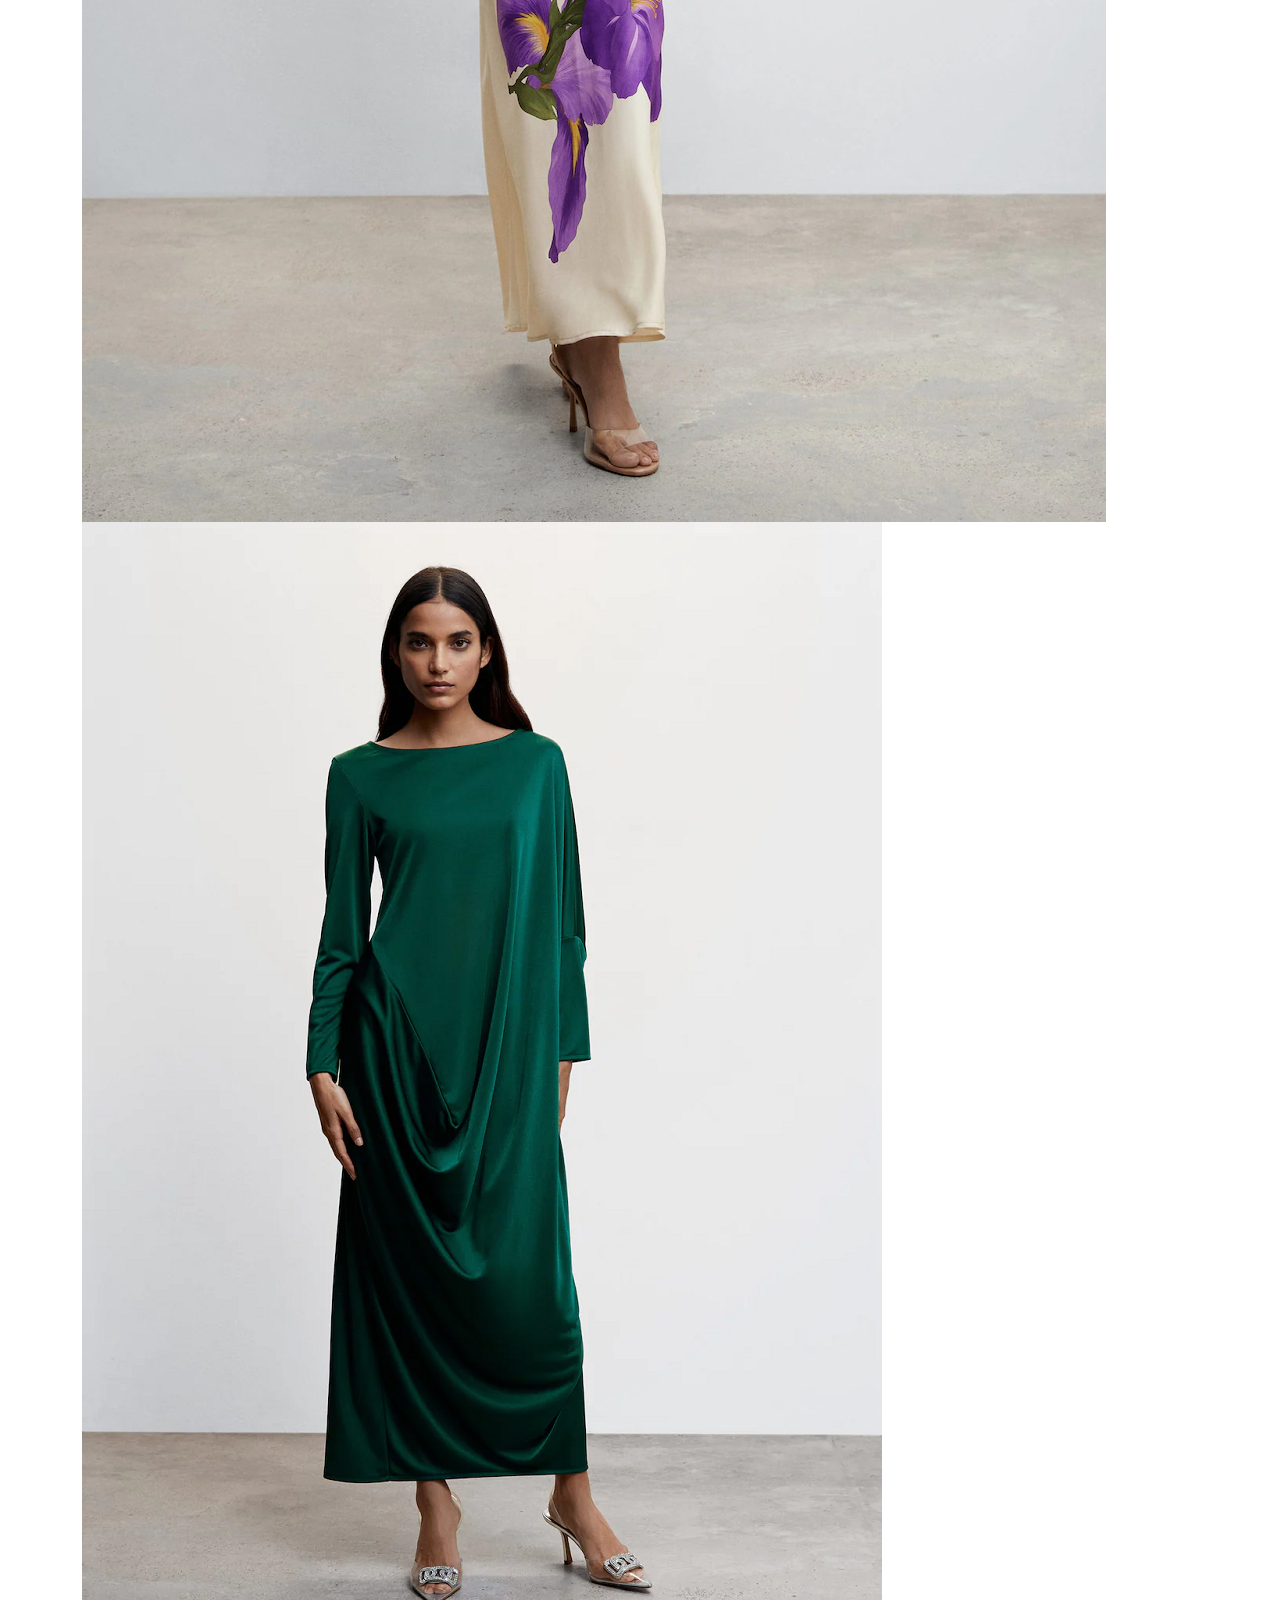
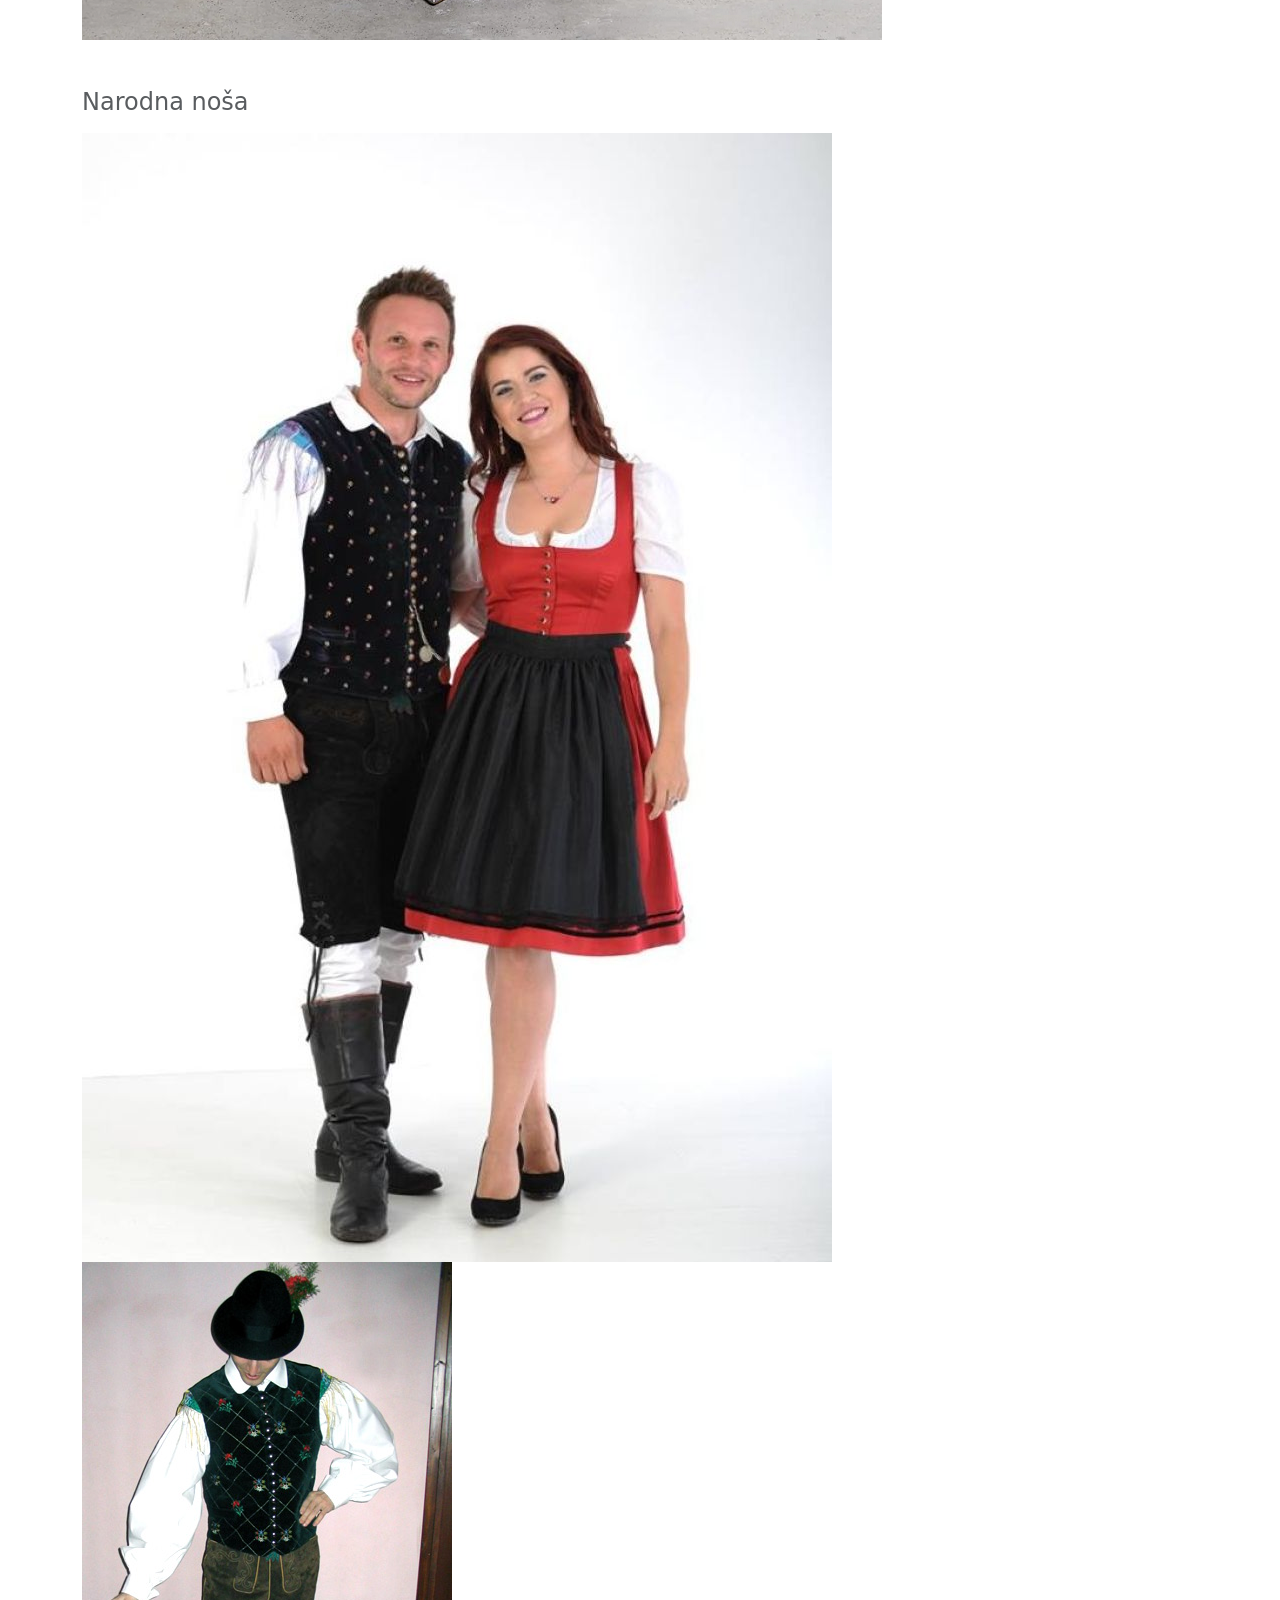
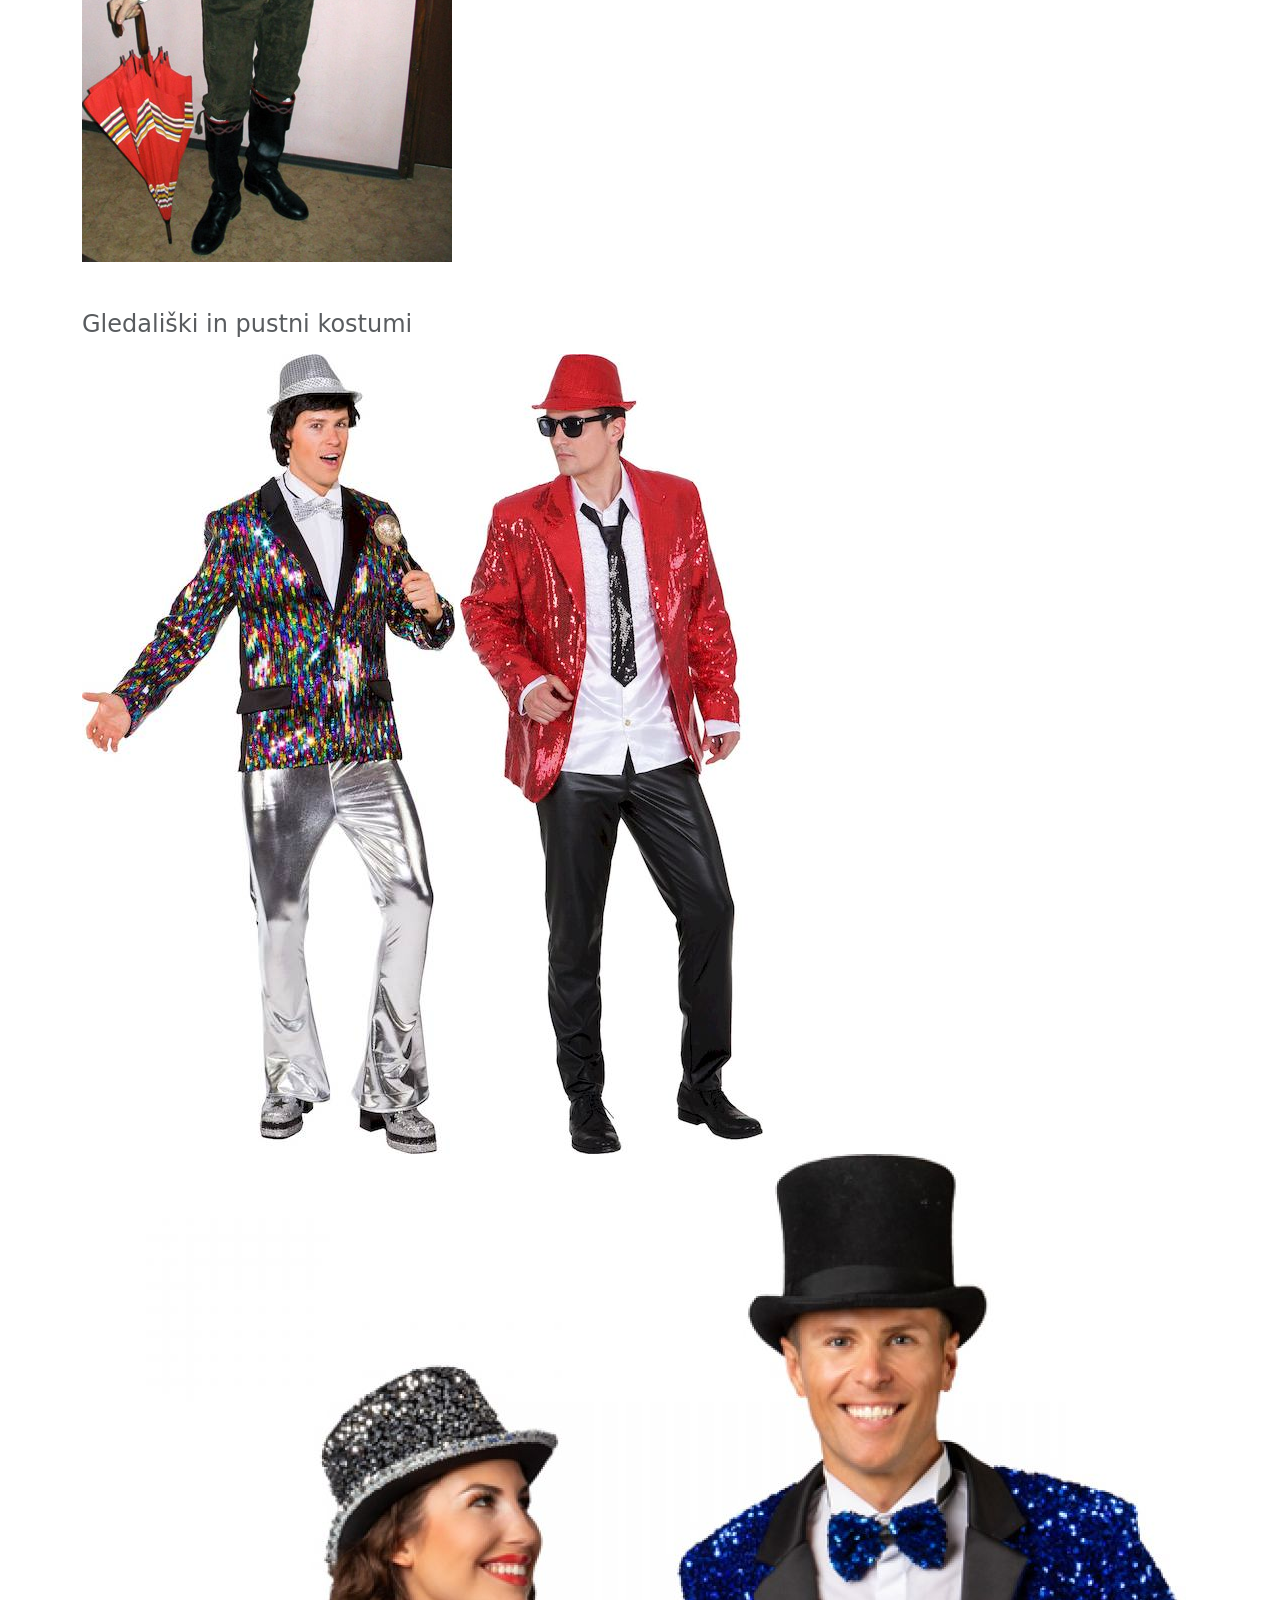
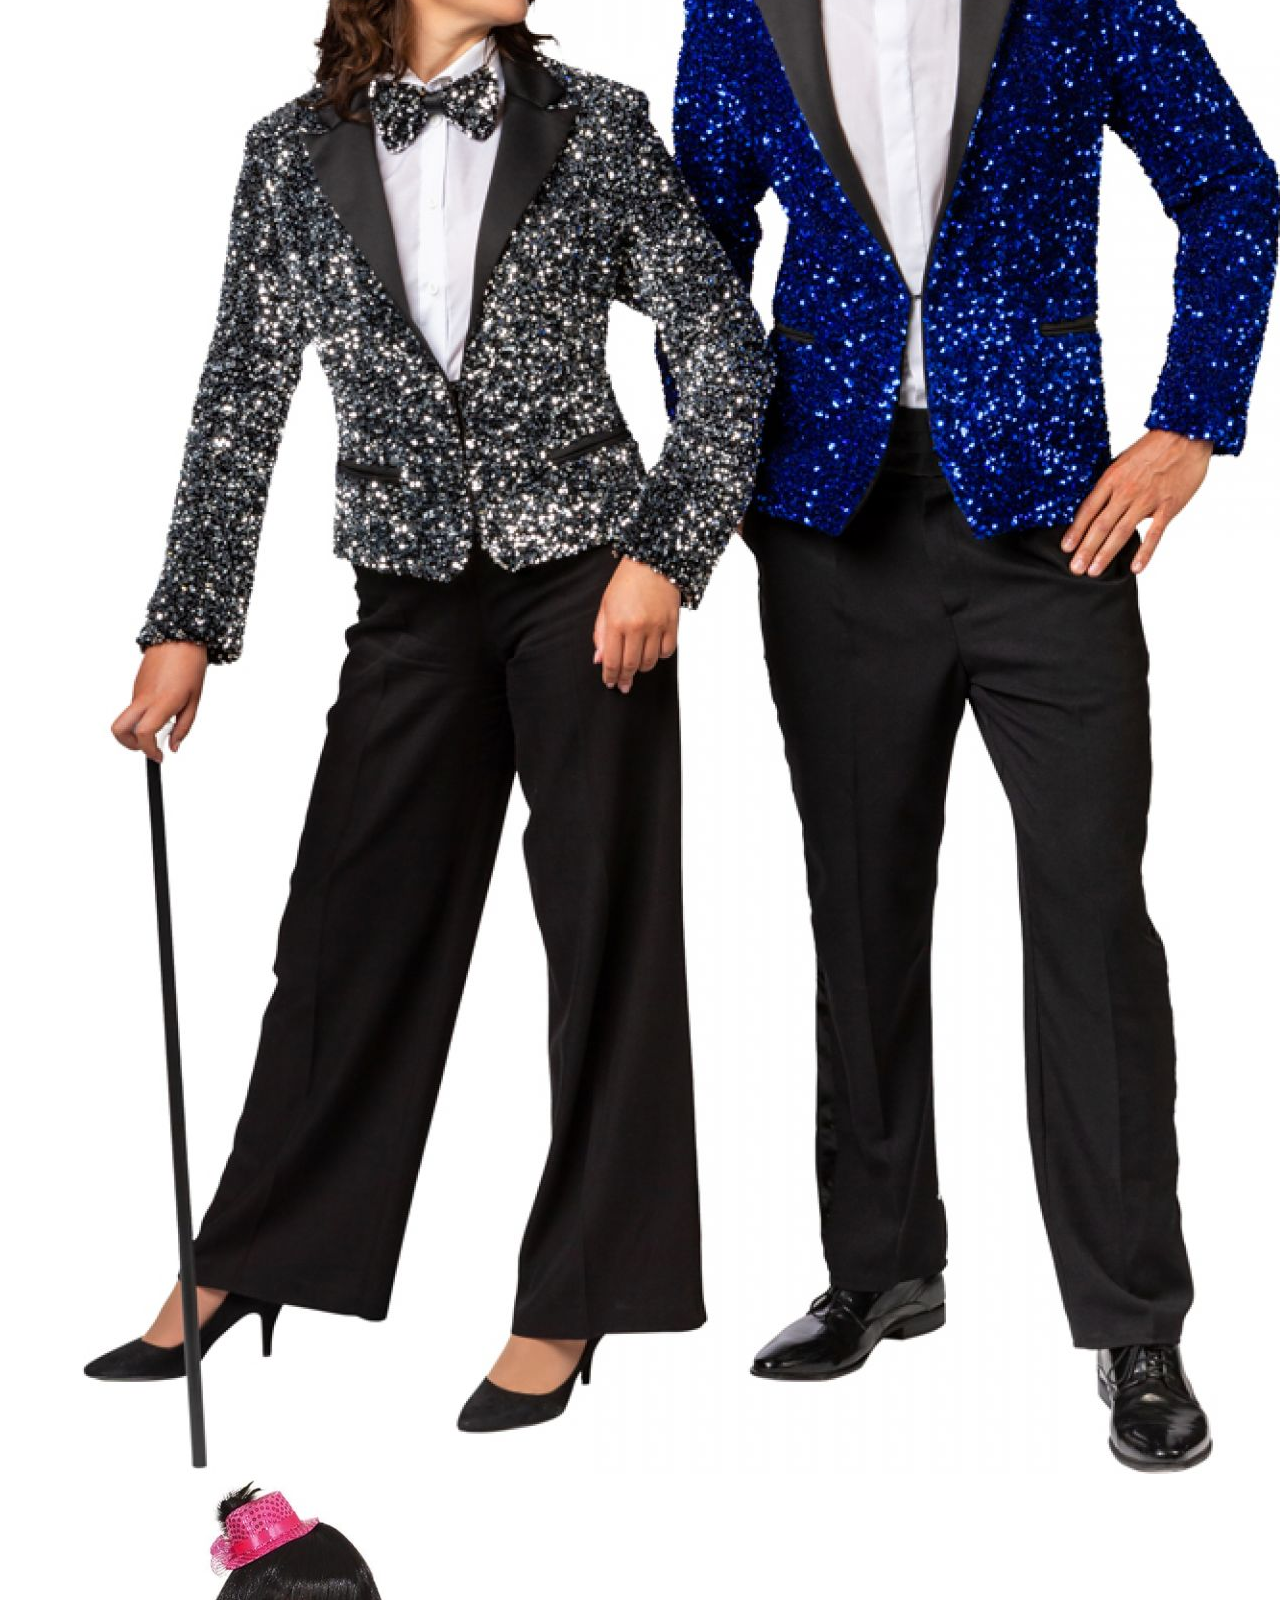
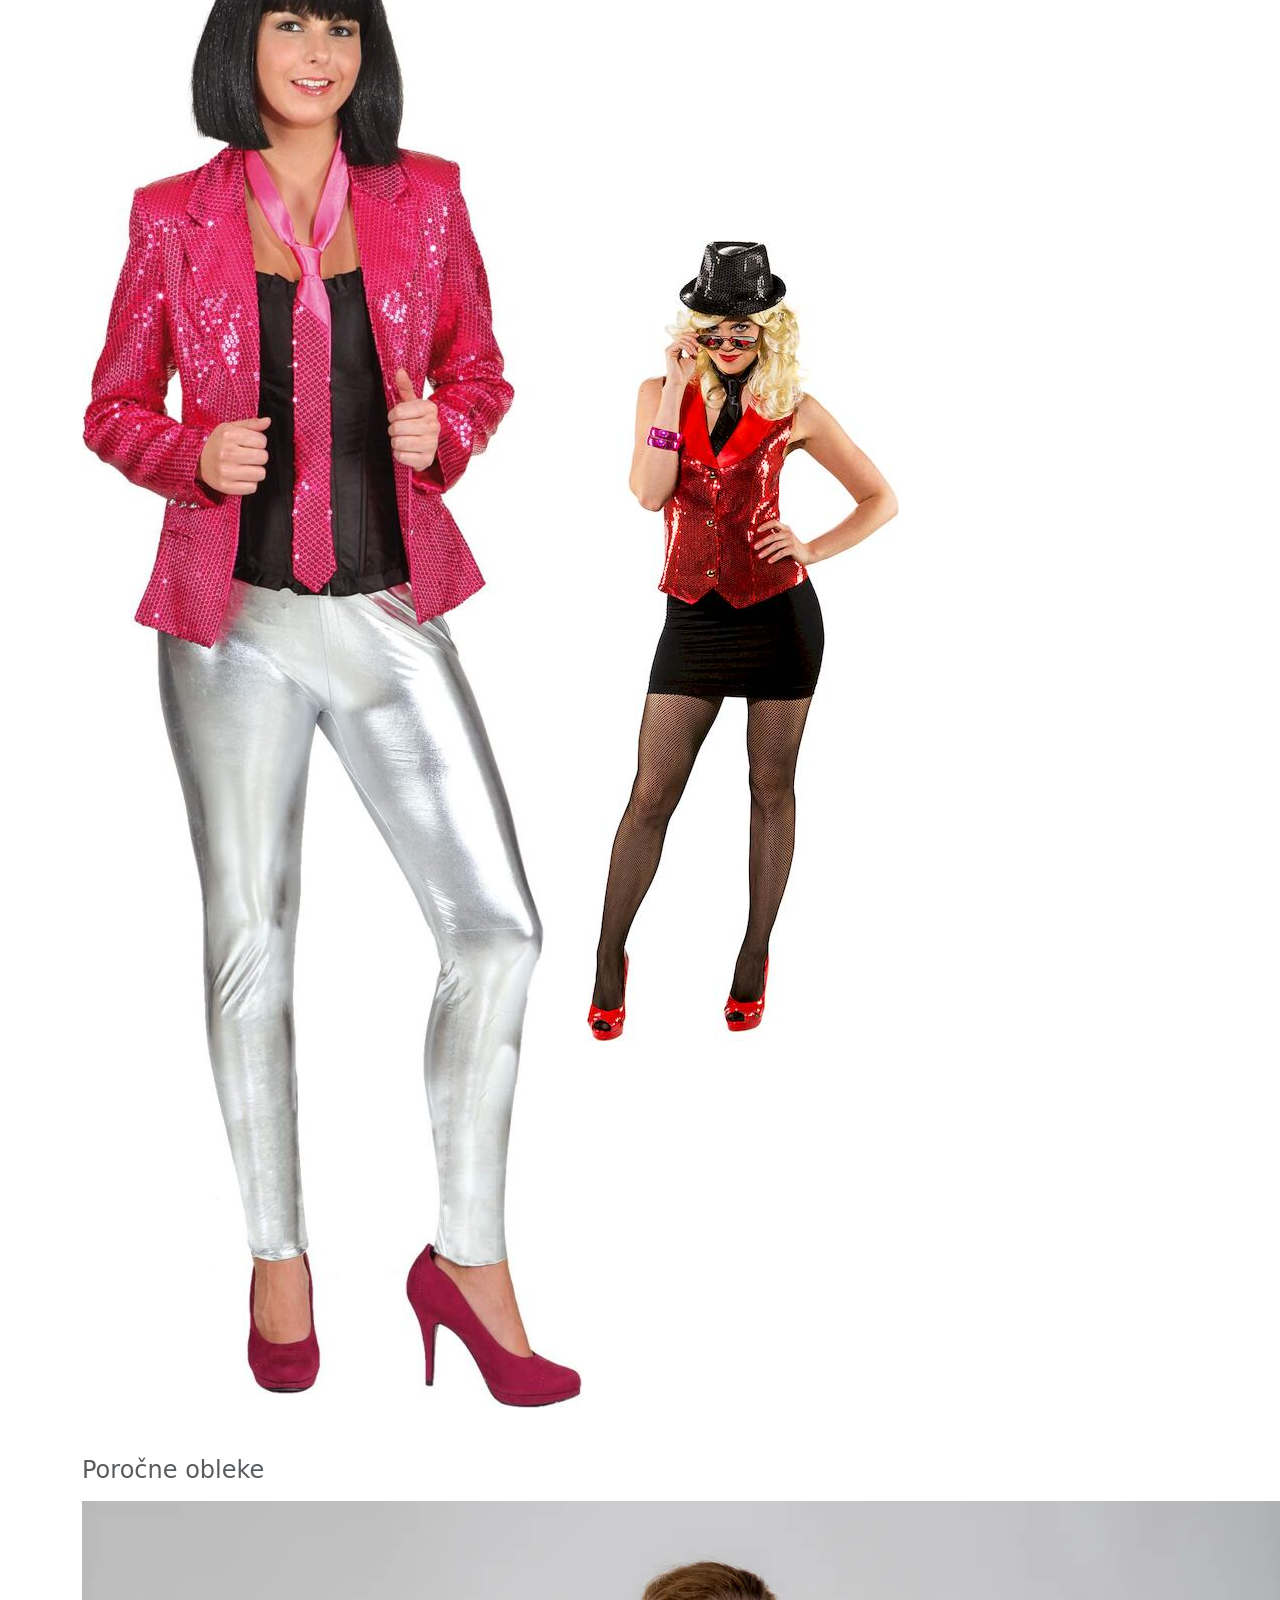
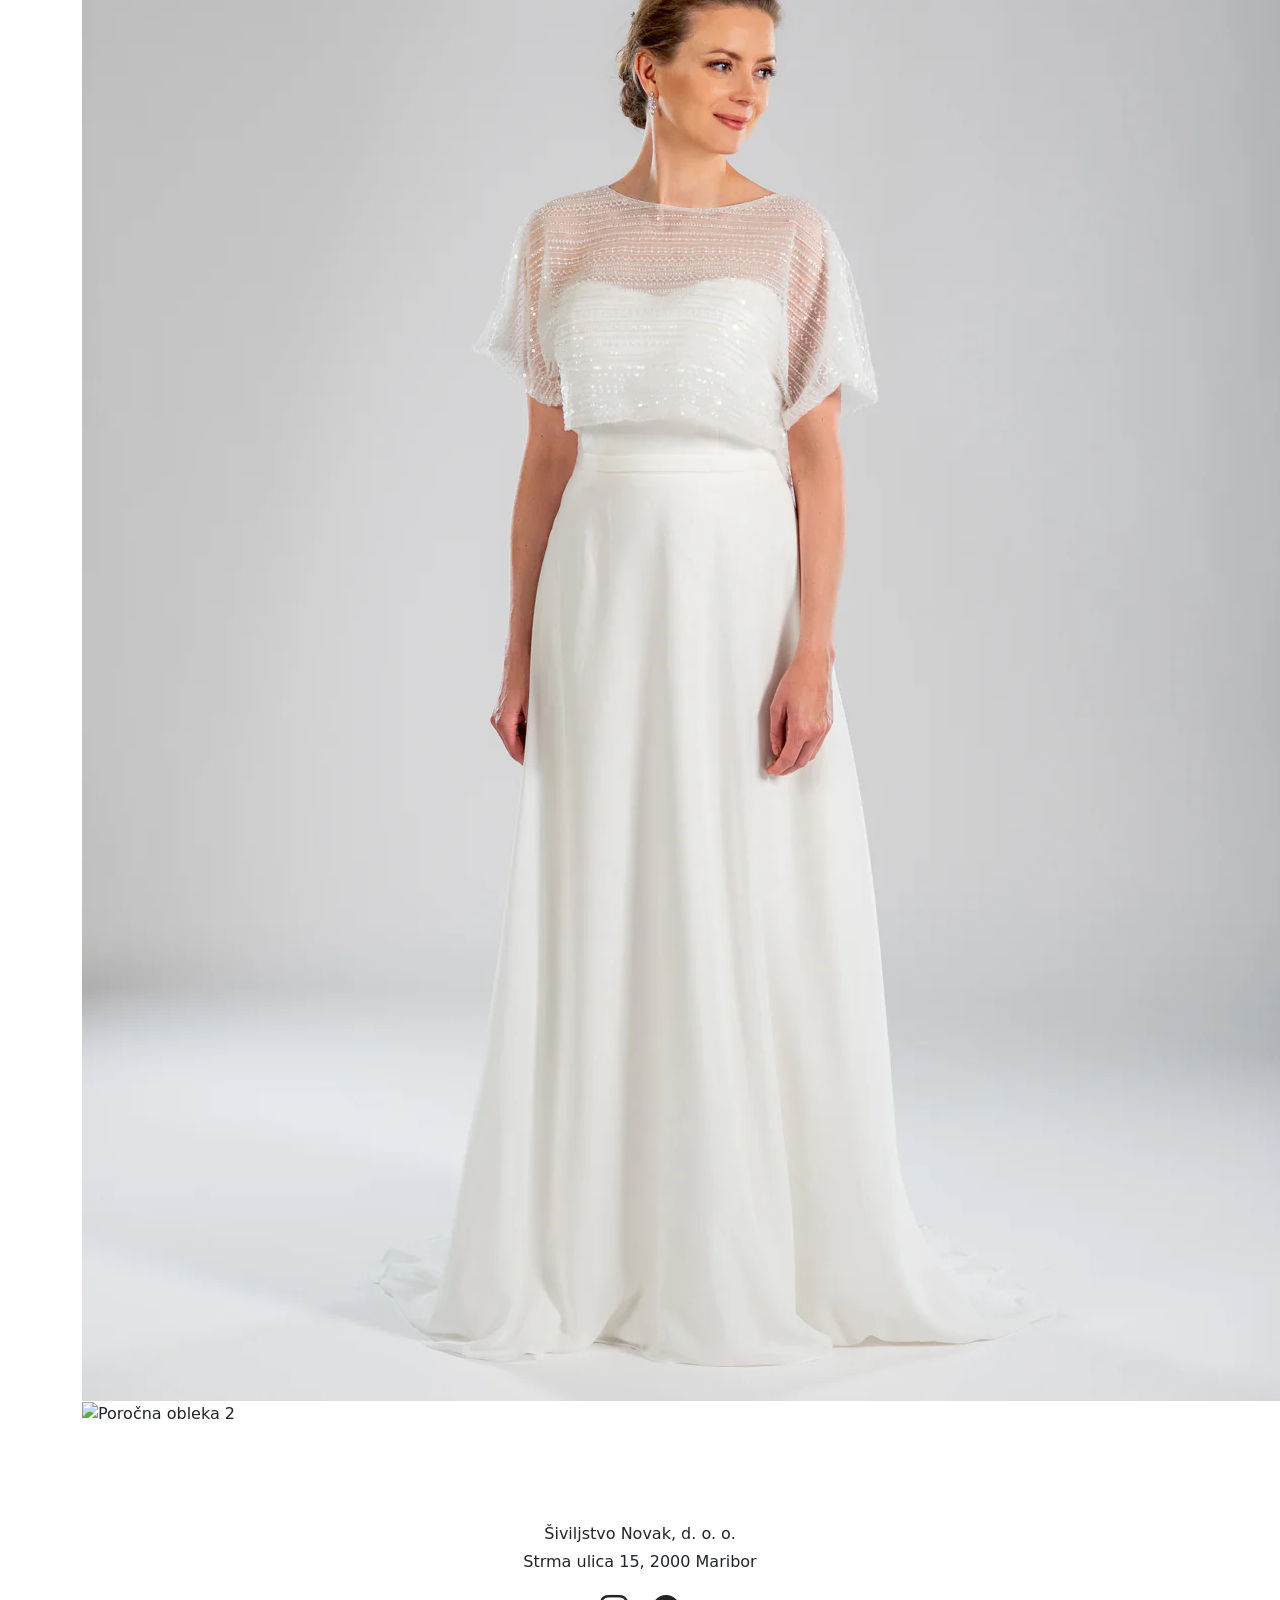
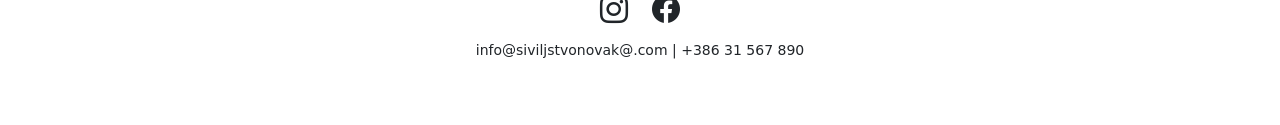
==== commit ffff45b0: "naredla vse kar sem mogla" ====
--- a/projekt/data/www/galerija.html
+++ b/projekt/data/www/galerija.html
@@ -5,7 +5,7 @@
     <meta name="viewport" content="width=device-width, initial-scale=1.0">
     <title>Galerija</title>
     <link href="https://cdn.jsdelivr.net/npm/bootstrap@5.3.0/dist/css/bootstrap.min.css" rel="stylesheet">
-    <link rel="stylesheet" href="css/style.css">
+    <link rel="stylesheet" href="css/style1.css">
     <link rel="stylesheet" href="https://cdn.jsdelivr.net/npm/bootstrap-icons@1.11.0/font/bootstrap-icons.css">
     <link rel="preconnect" href="https://fonts.googleapis.com">
     <link rel="preconnect" href="https://fonts.gstatic.com" crossorigin>
@@ -21,49 +21,55 @@
             </button>
             <div class="collapse navbar-collapse justify-content-center" id="navbarNav">
                 <ul class="navbar-nav">
-                    <li class="nav-item"><a class="nav-link active" href="index.html">Domov</a></li>
+                    <li class="nav-item"><a class="nav-link" href="index.html">Domov</a></li>
                     <li class="nav-item"><a class="nav-link" href="storitve.html">Storitve</a></li>
-                    <li class="nav-item"><a class="nav-link" href="galerija.html">Galerija</a></li>
+                    <li class="nav-item"><a class="nav-link active" href="galerija.html">Galerija</a></li>
                 </ul>
             </div>
         </div>
     </nav>
     
-        <h1 class="mb-3">Fotografije preteklih projektov</h1>
+        </nav>
+    
+    <div class="container my-5">
+        <h1 class="mb-4 text-center">FOTOGRAFIJE PRETEKLIH PROJEKTOV</h1>
 
-    <section class="gallery-section">
-        <h2 class="text-muted">Maturantske obleke/obleke za posebne priložnosti</h2>
-        <div class="image-row">
-            <img src="maturantska1.jpg" alt="Obleka 1">
-            <img src="maturantska2.jpg" alt="Obleka 2">
-            <img src="maturantska3.jpg" alt="Obleka 3">
-            <img src="maturantska4.jpg" alt="Obleka 4">
-            <img src="maturantska5.jpg" alt="Obleka 5">
-        </div>
+        <section class="gallery-section">
+            <h2 class="text-muted h4 mb-3">Maturantske obleke</h2>
+            <div class="image-row">
+                <img src="maturantska1.jpg" alt="Obleka 1">
+                <img src="maturantska2.jpg" alt="Obleka 2">
+                <img src="maturantska3.jpg" alt="Obleka 3">
+                <img src="maturantska4.jpg" alt="Obleka 4">
+                <img src="maturantska5.jpg" alt="Obleka 5">
+            </div>
 
-        <h2 class="text-muted">Narodna noša</h2>
-        <div class="image-row">
-            <img src="narodna1.jpg" alt="Narodna noša 1">
-            <img src="narodna2.jpg" alt="Narodna noša 2">
-        </div>
+            <h2 class="text-muted h4 mt-5 mb-3">Narodna noša</h2>
+            <div class="image-row">
+                <img src="narodna1.jpg" alt="Narodna noša 1">
+                <img src="narodna2.jpg" alt="Narodna noša 2">
+            </div>
 
-        <h2 class="text-muted">Gledališki in pustni kostumi</h2>
-        <div class="image-row">
-            <img src="pust1.jpg" class="kostum-slika" alt="Kostum 1">
-            <img src="pust2.jpg" class="kostum-slika" alt="Kostum 2">
-            <img src="pust3.jpg" class="kostum-slika" alt="Kostum 3">
-            <img src="pust4.jpg" class="kostum-slika" alt="Kostum 4">
-            <img src="pust5.jpg" class="kostum-slika" alt="Kostum 5">
-        </div>
+            <h2 class="text-muted h4 mt-5 mb-3">Gledališki in pustni kostumi</h2>
+            <div class="image-row">
+                <img src="pust1.jpg" class="kostum-slika" alt="Kostum 1">
+                <img src="pust2.jpg" class="kostum-slika" alt="Kostum 2">
+                <img src="pust3.jpg" class="kostum-slika" alt="Kostum 3">
+                <img src="pust4.jpg" class="kostum-slika" alt="Kostum 4">
+                <img src="pust5.jpg" class="kostum-slika" alt="Kostum 5">
+            </div>
 
-        <h2 class="text-muted">Poročne obleke</h2>
-        <div class="image-row">
-            <img src="porocna1.jpg" alt="Poročna obleka 1">
-            <img src="poročna2.jpg" alt="Poročna obleka 2">
-        </div>
-    </section>
+            <h2 class="text-muted h4 mt-5 mb-3">Poročne obleke</h2>
+            <div class="image-row">
+                <img src="porocna1.jpg" alt="Poročna obleka 1">
+                <img src="porocna2.jpg" alt="Poročna obleka 2">
+            </div>
+        </section>
+    </div>
 
-    <footer class="footer py-4"></footer>
+    <footer class="footer py-4">
+
+<footer class="footer py-4">
         <div class="container text-center">
             <p class="mb-1">Šiviljstvo Novak, d. o. o.</p>
             <p>Strma ulica 15, 2000 Maribor</p>
@@ -71,10 +77,10 @@
                 <i class="bi bi-instagram me-3"></i>
                 <i class="bi bi-facebook"></i>
             </div>
-            <p class="small">siviljstvonovak@gmail.com | +386 31 567 890</p>
+            <p class="small">info@siviljstvonovak@.com | +386 31 567 890</p>
         </div>
     </footer>
 
 
 </body>
-</html>
+</html>
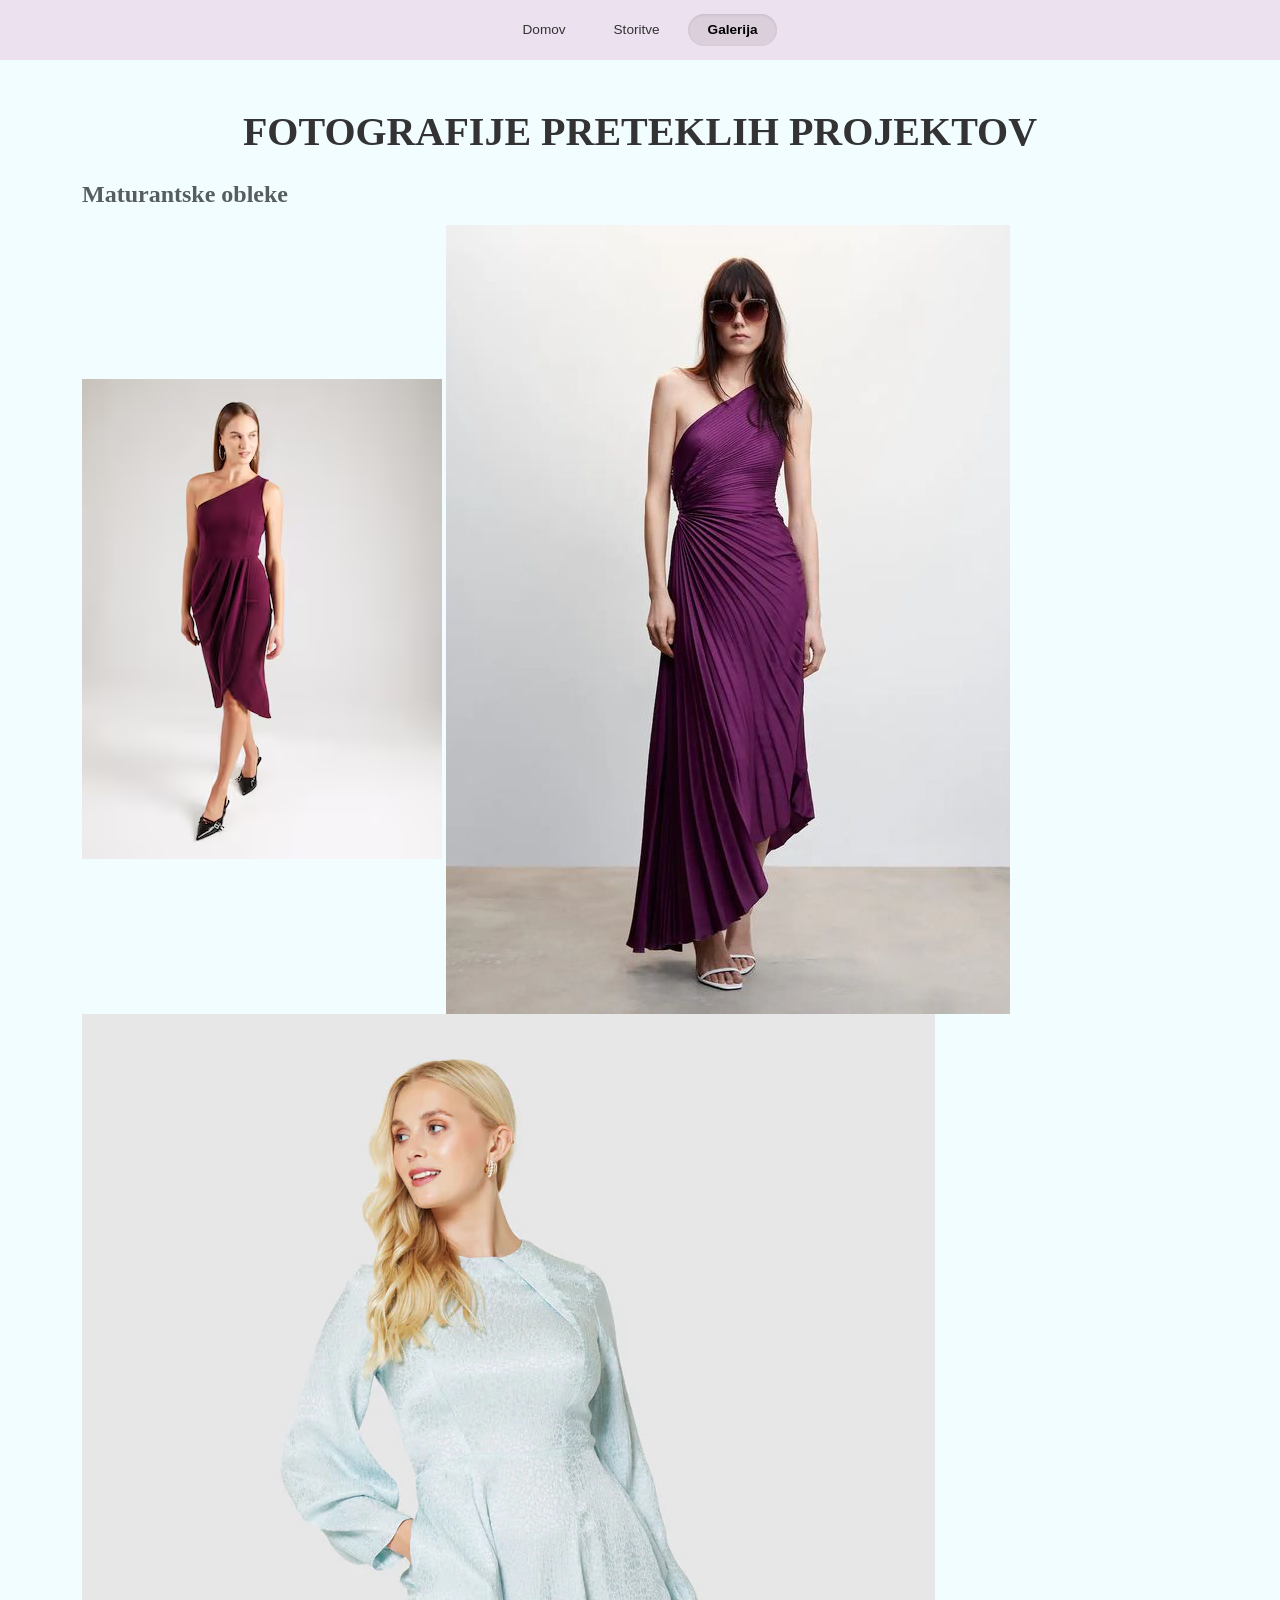
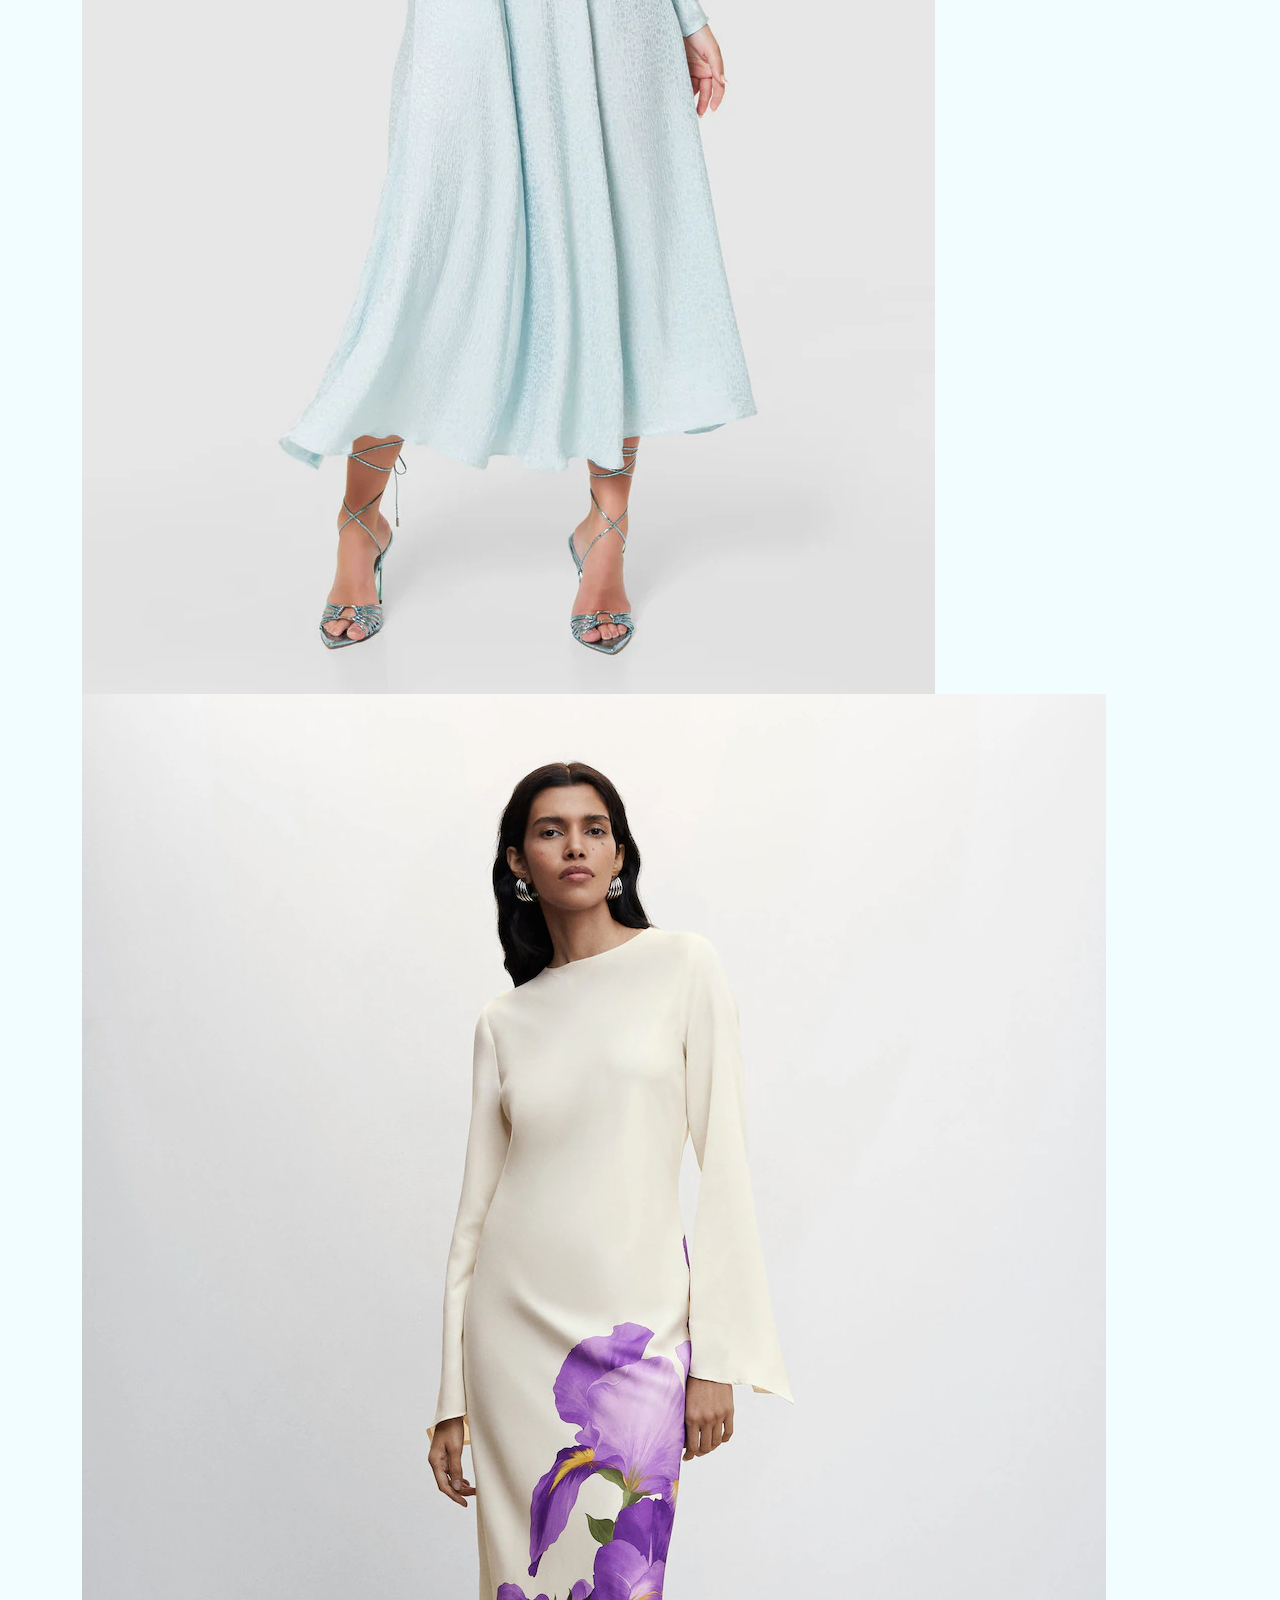
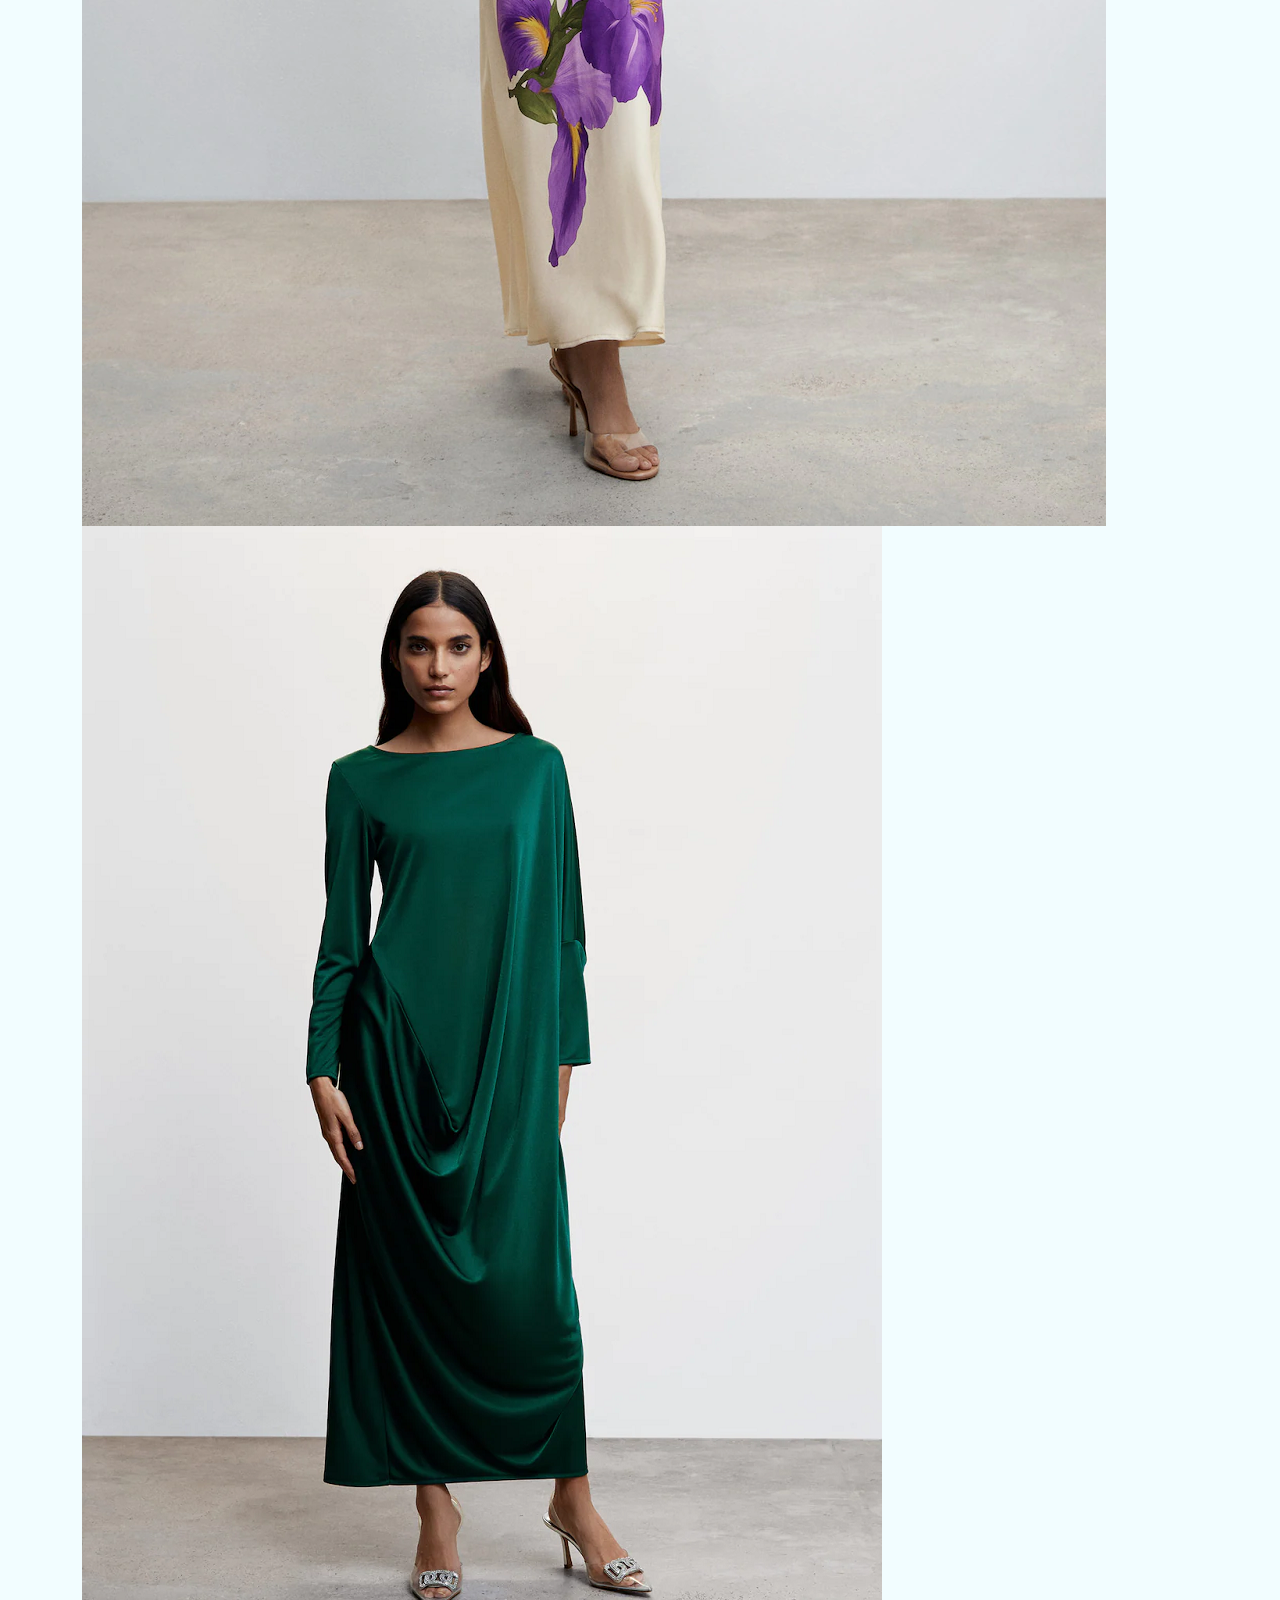
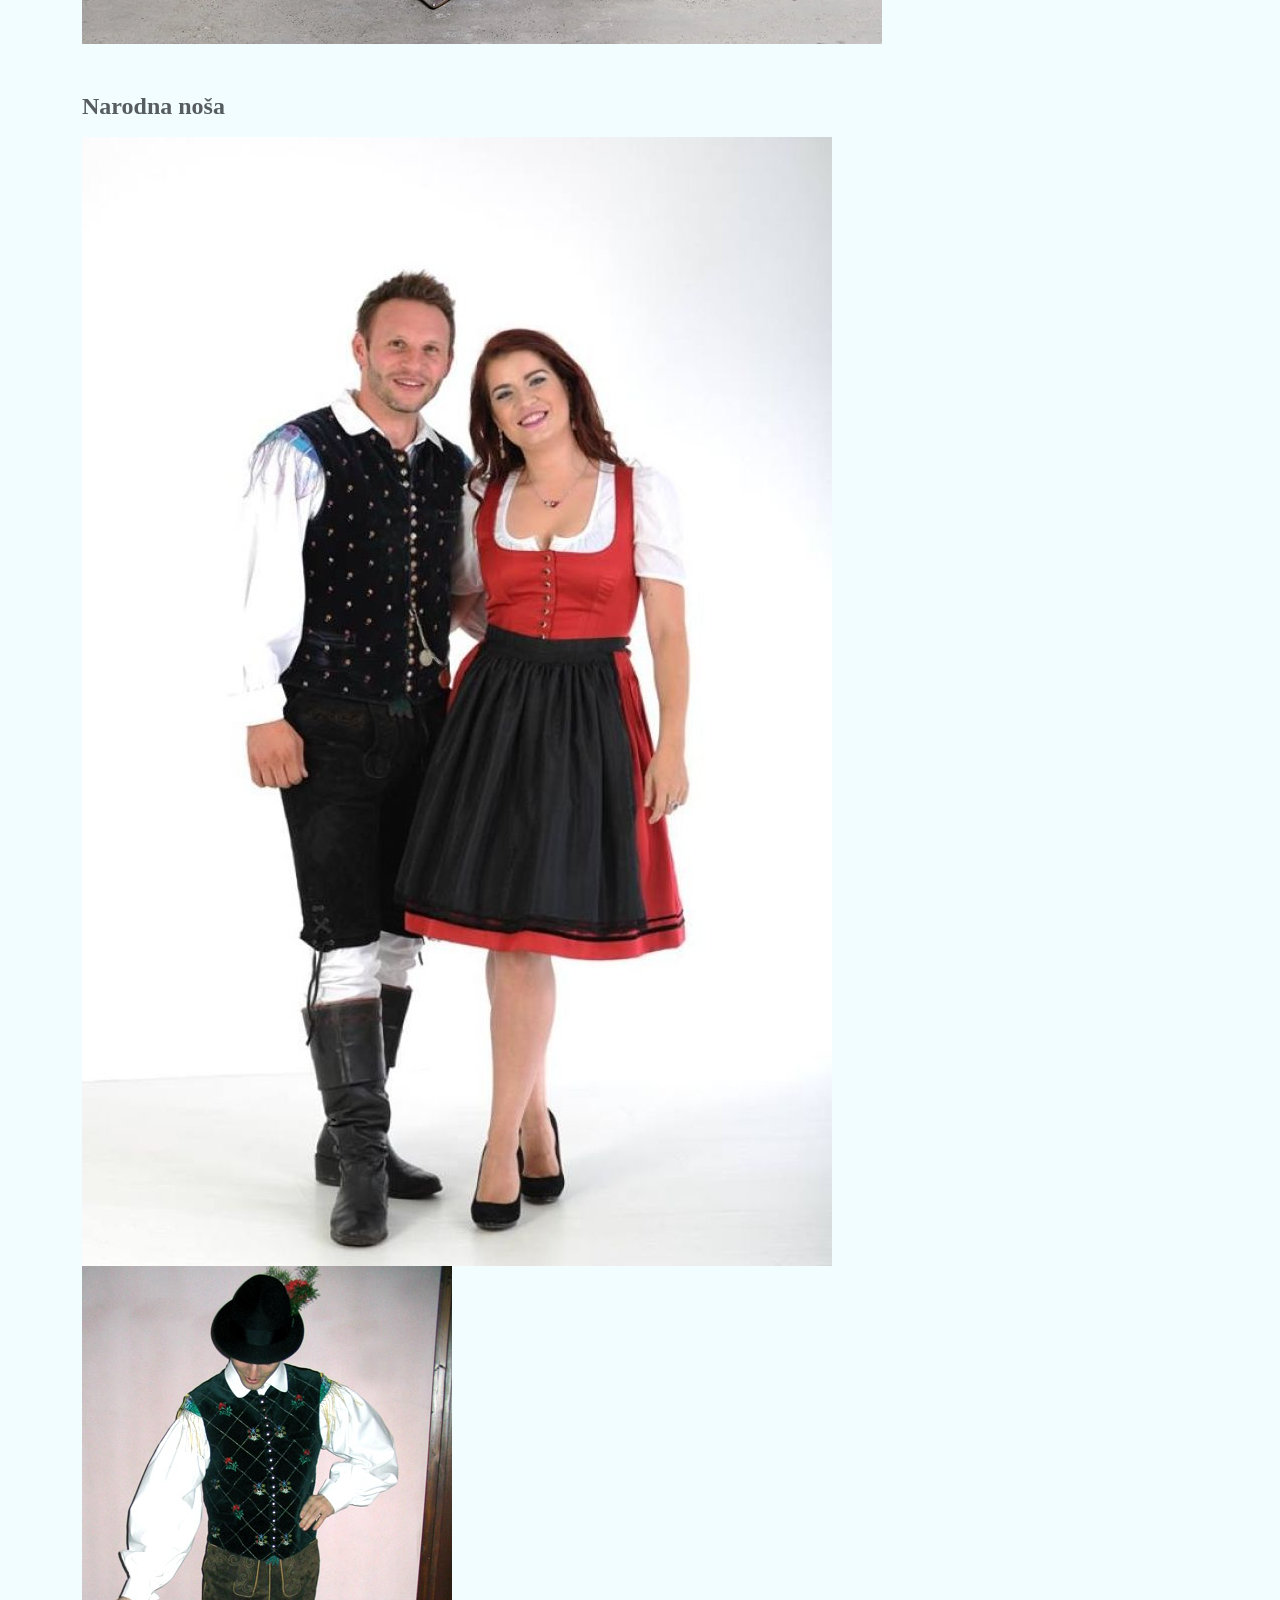
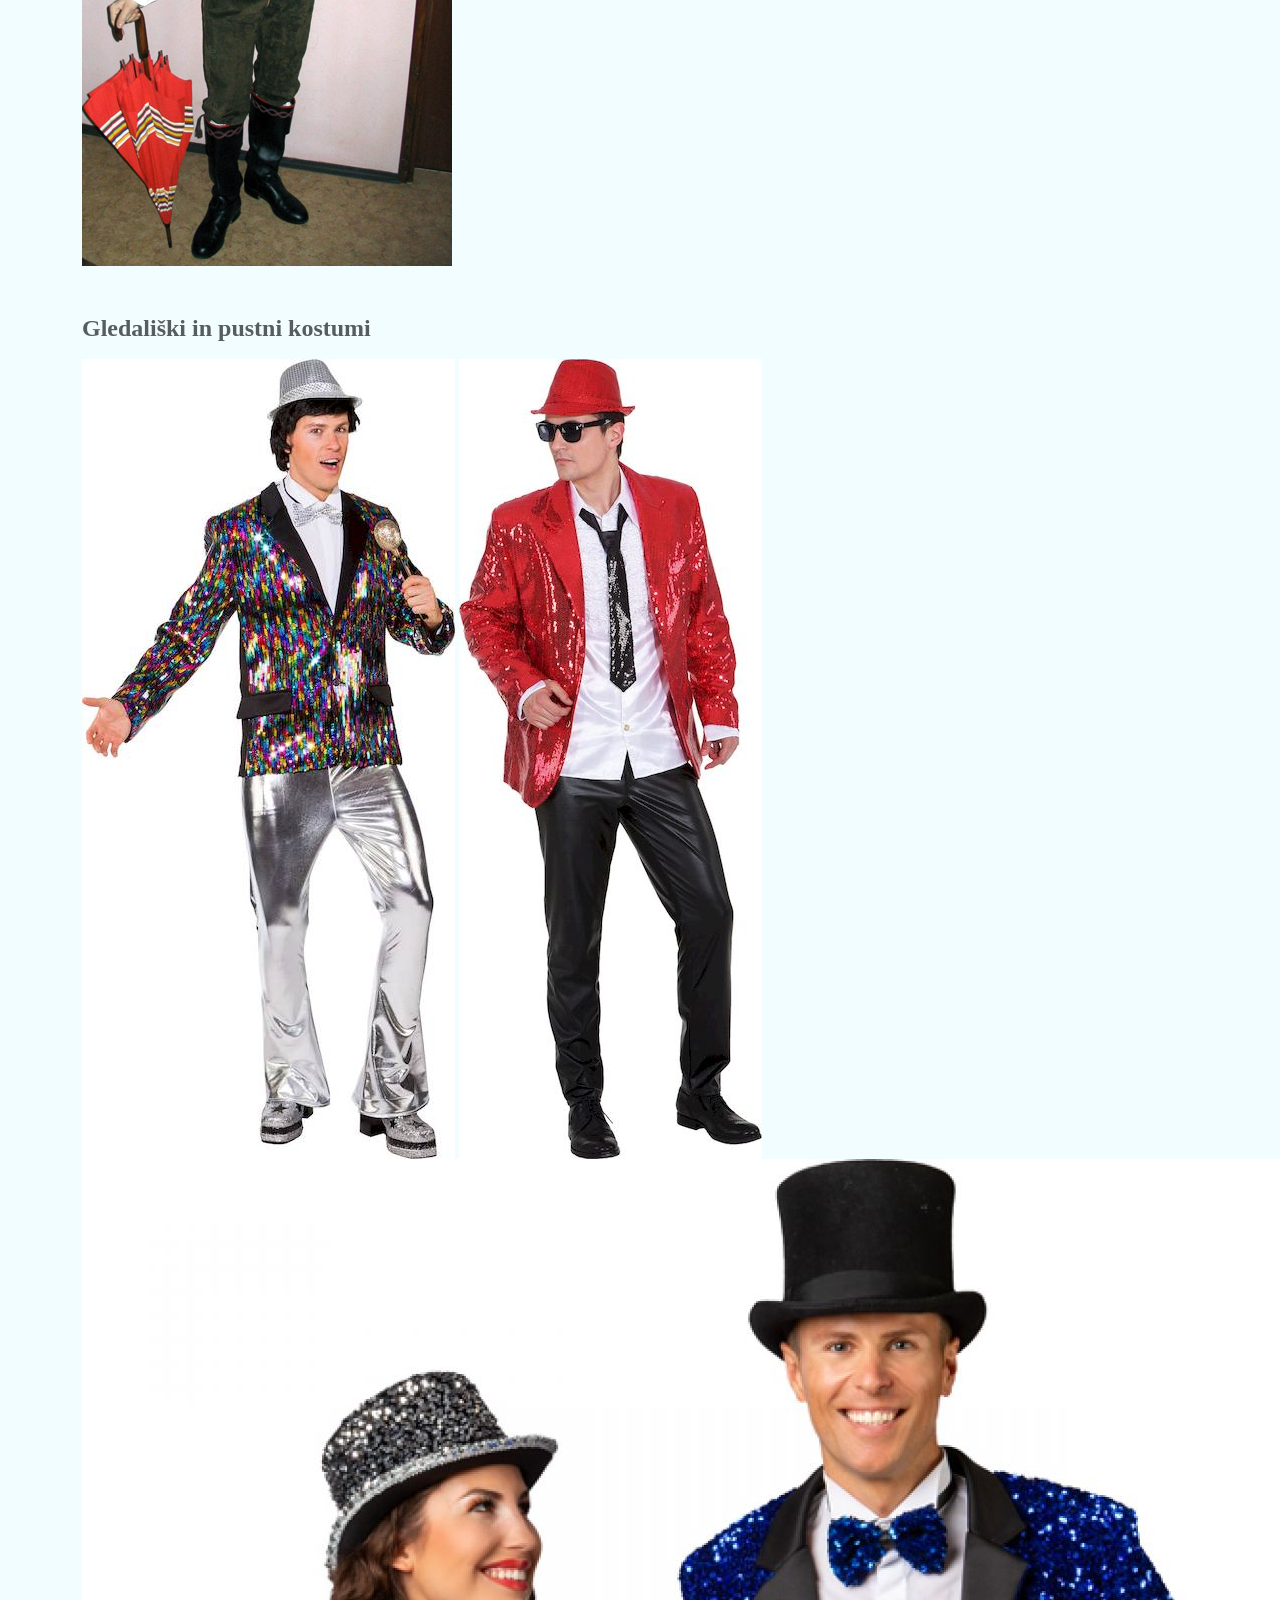
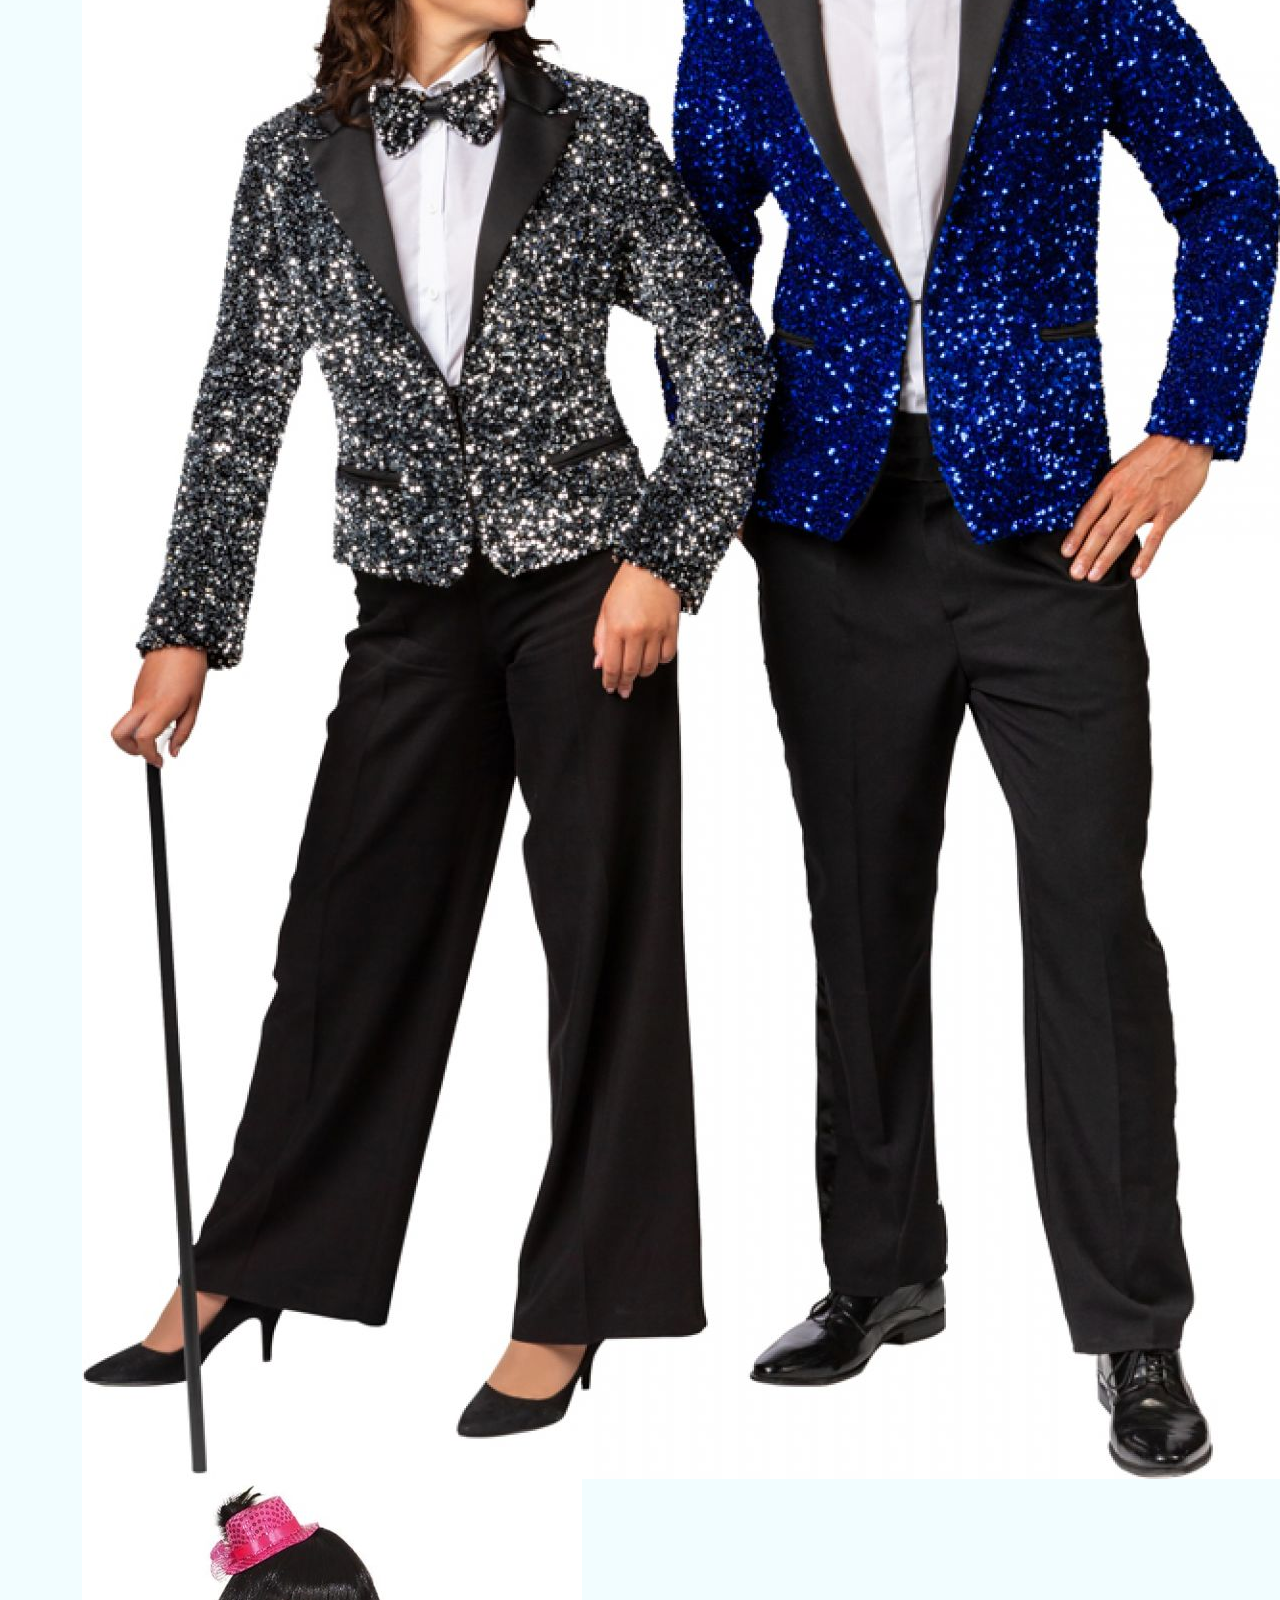
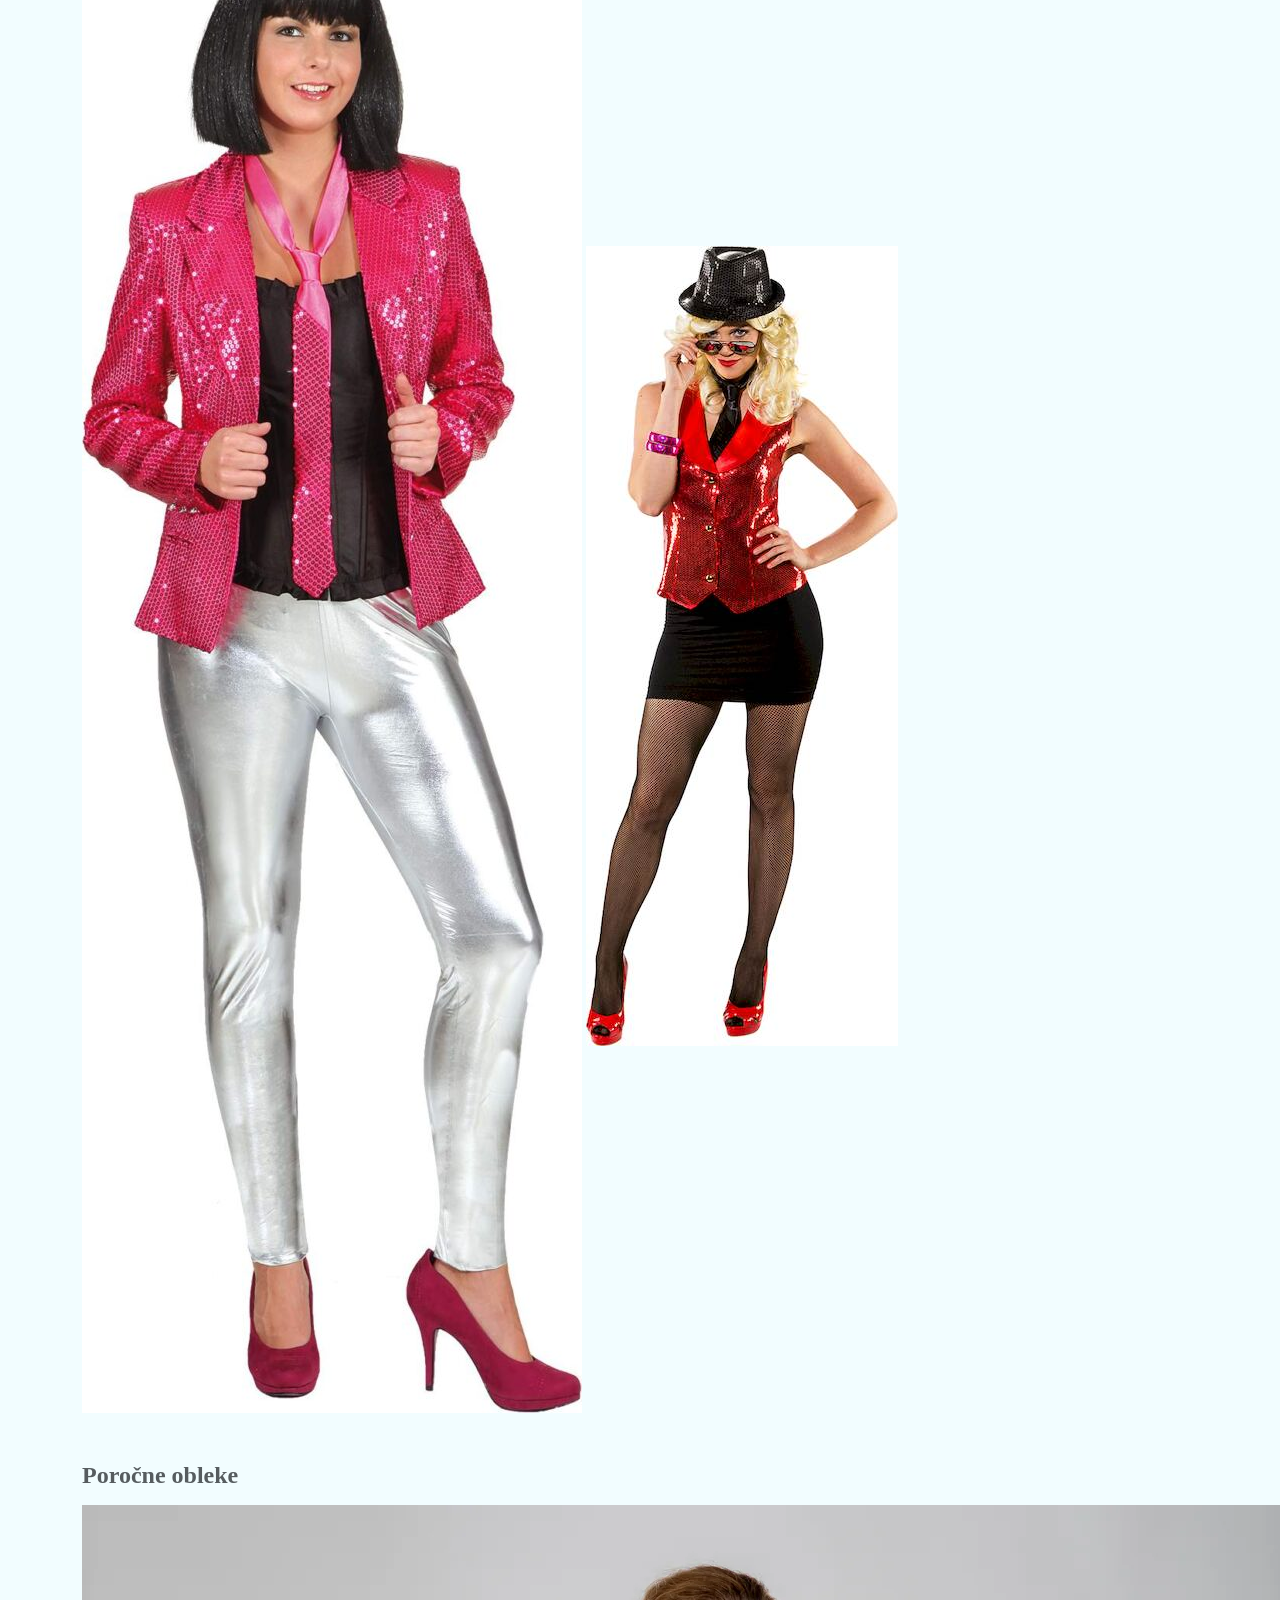
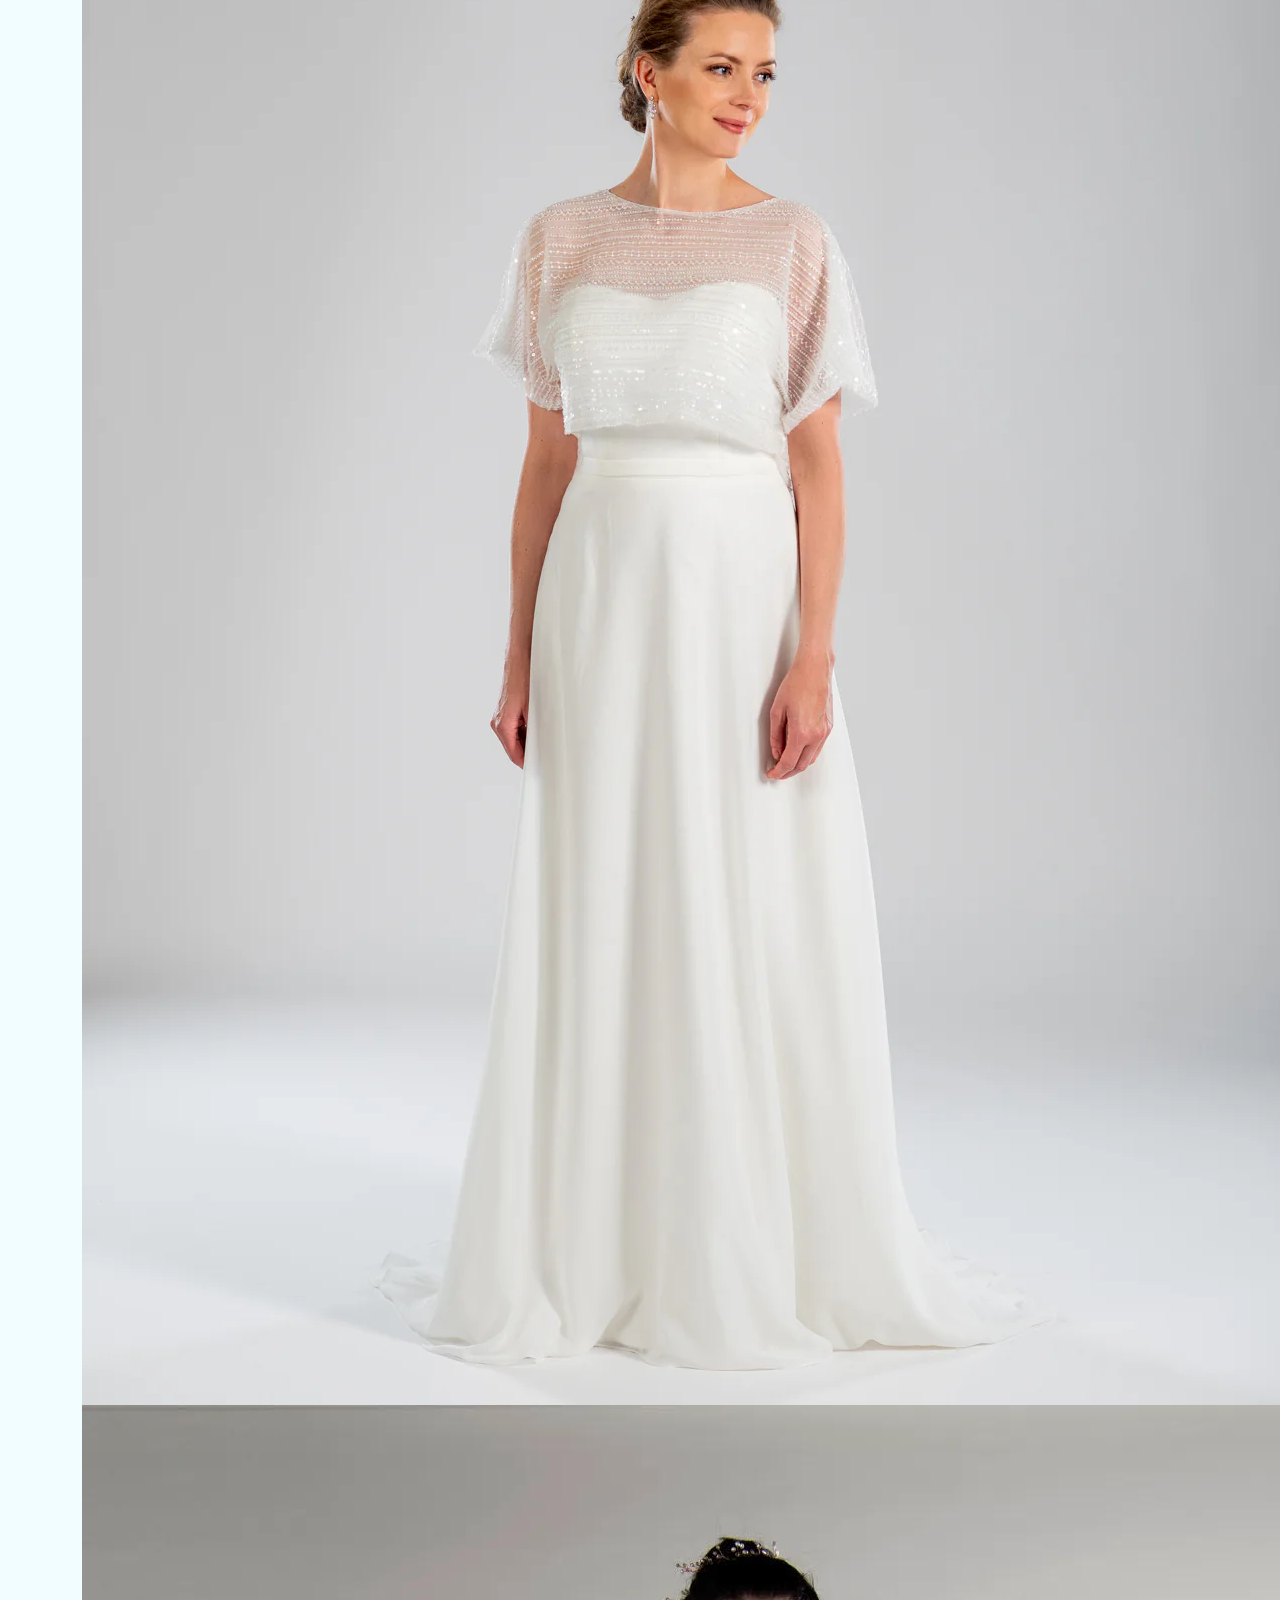
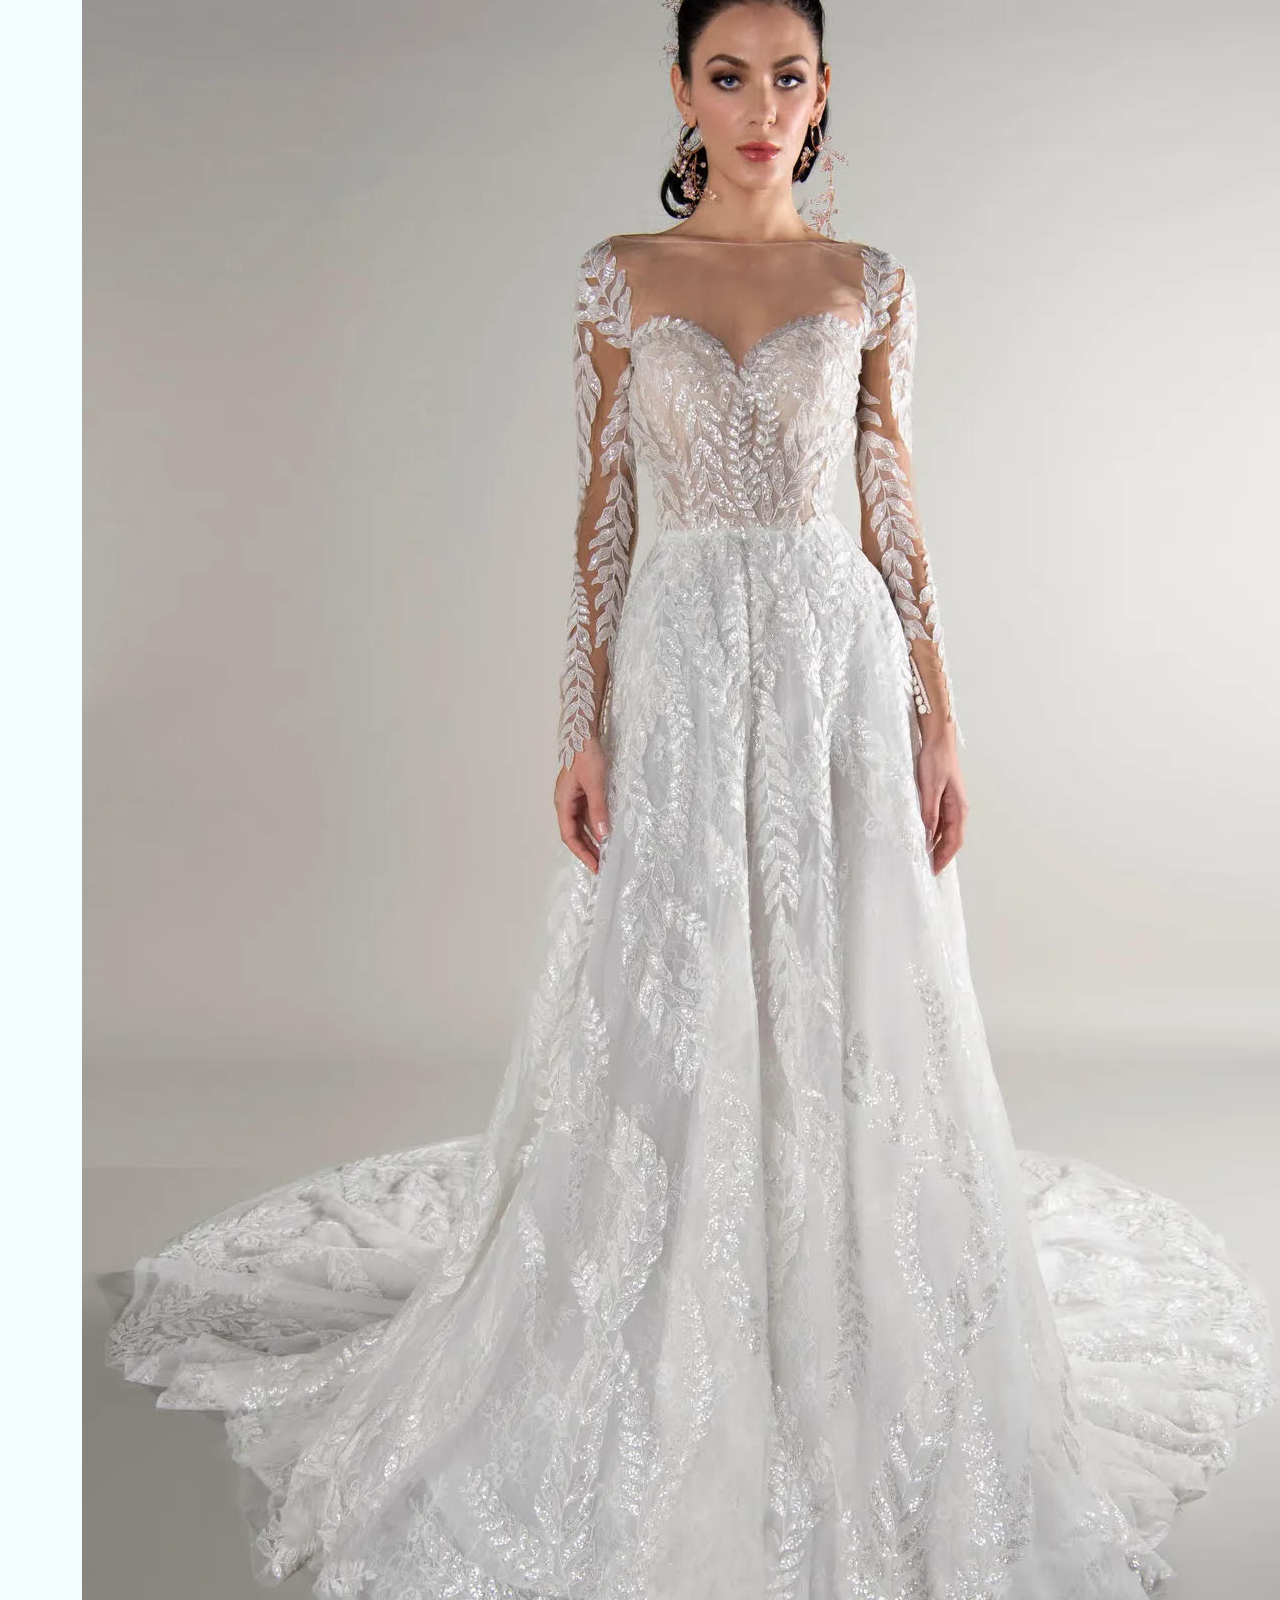
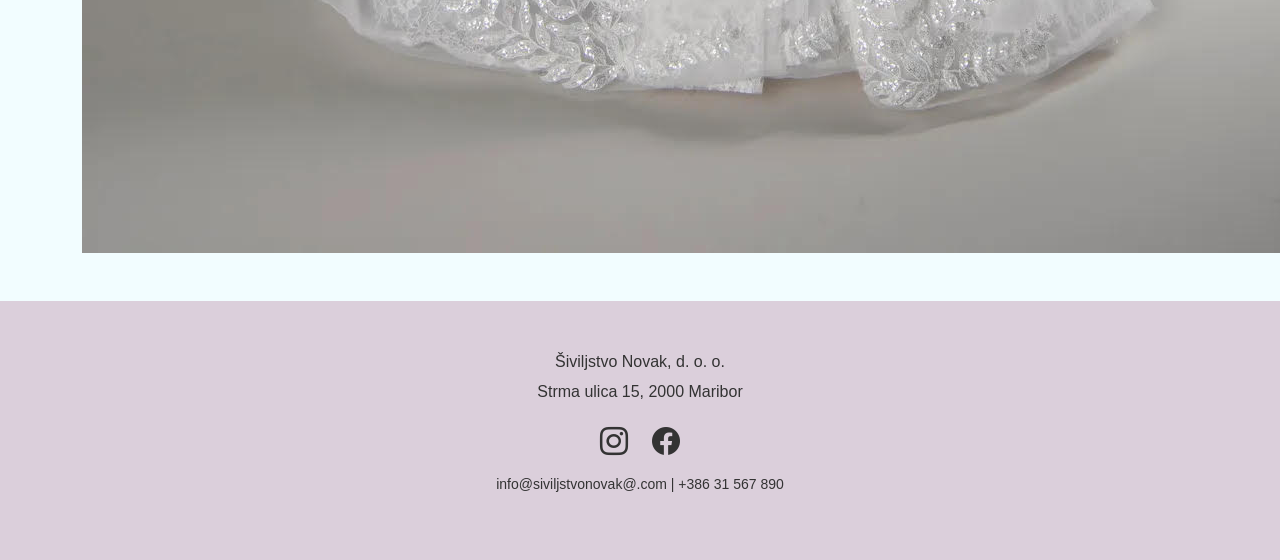
==== commit f2d39be5: "mali fix" ====
--- a/projekt/data/www/galerija.html
+++ b/projekt/data/www/galerija.html
@@ -5,7 +5,7 @@
     <meta name="viewport" content="width=device-width, initial-scale=1.0">
     <title>Galerija</title>
     <link href="https://cdn.jsdelivr.net/npm/bootstrap@5.3.0/dist/css/bootstrap.min.css" rel="stylesheet">
-    <link rel="stylesheet" href="css/style1.css">
+    <link rel="stylesheet" href="css/style.css">
     <link rel="stylesheet" href="https://cdn.jsdelivr.net/npm/bootstrap-icons@1.11.0/font/bootstrap-icons.css">
     <link rel="preconnect" href="https://fonts.googleapis.com">
     <link rel="preconnect" href="https://fonts.gstatic.com" crossorigin>
